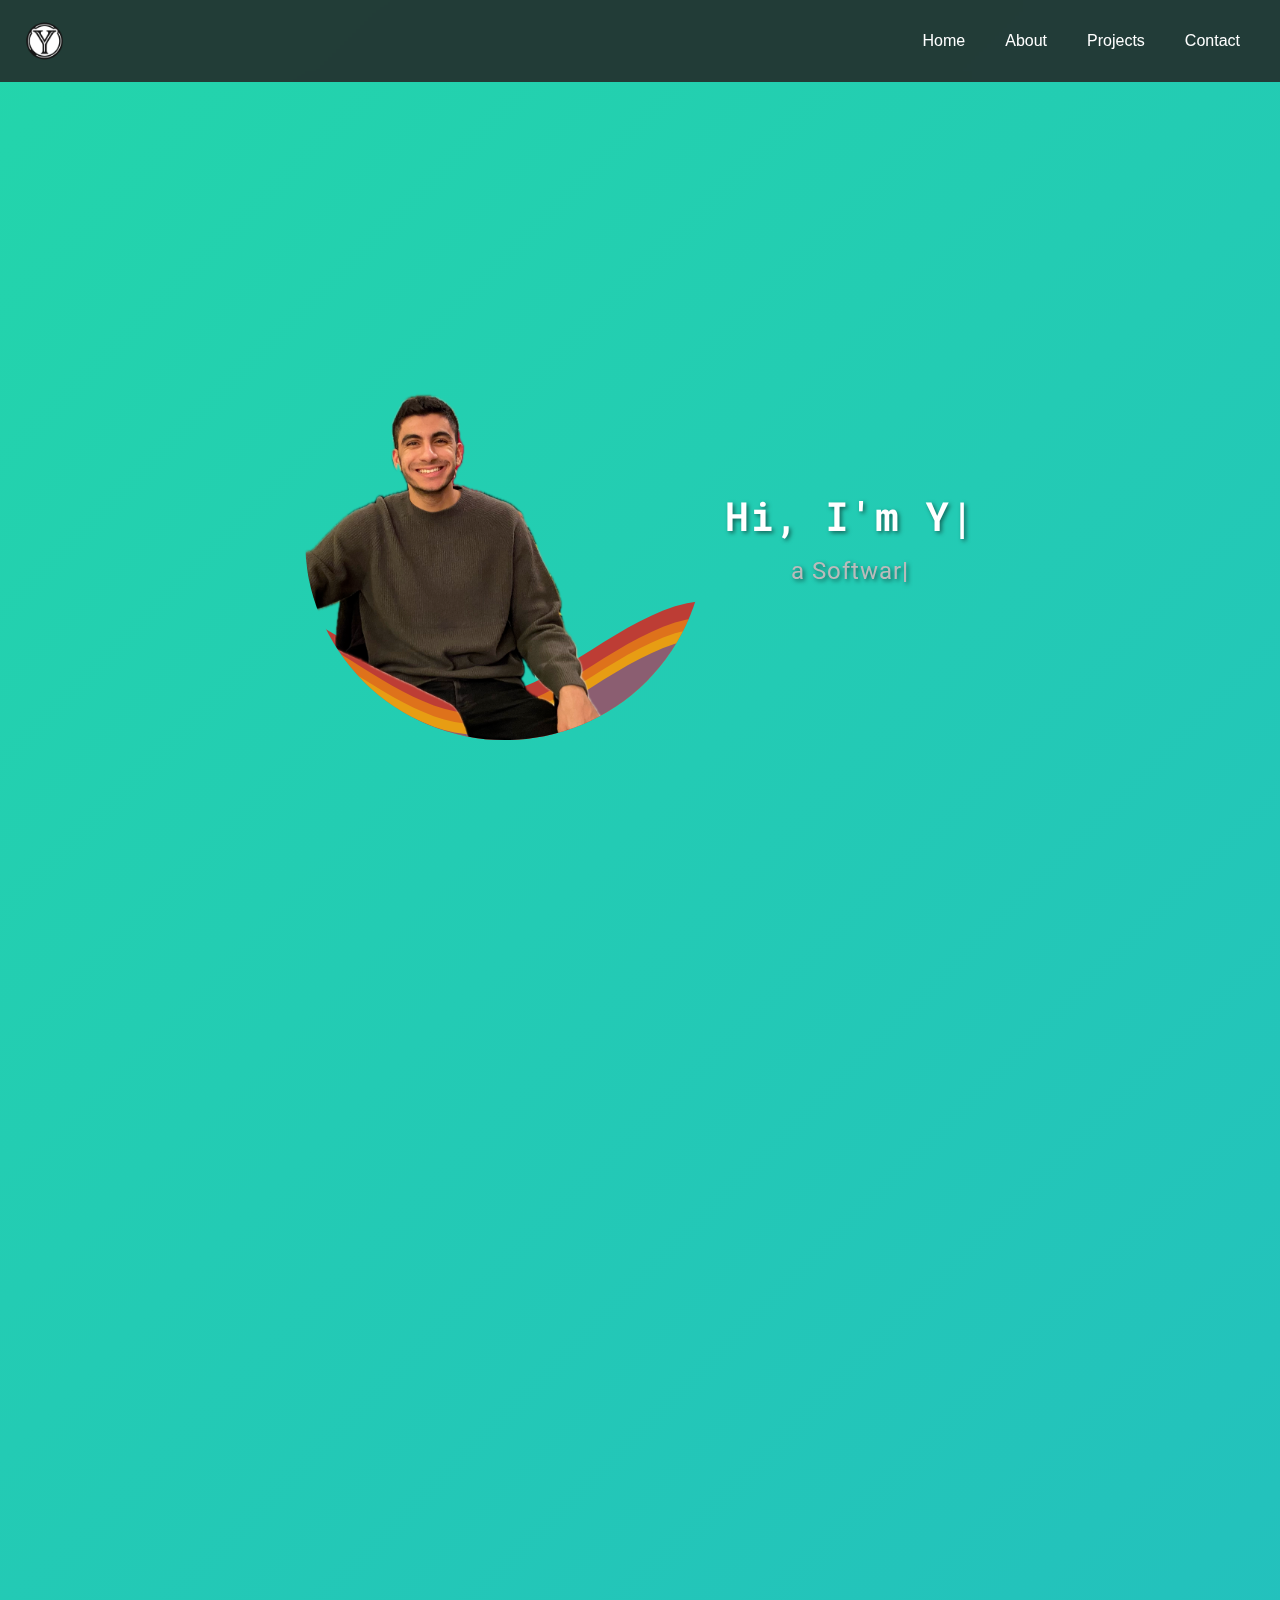
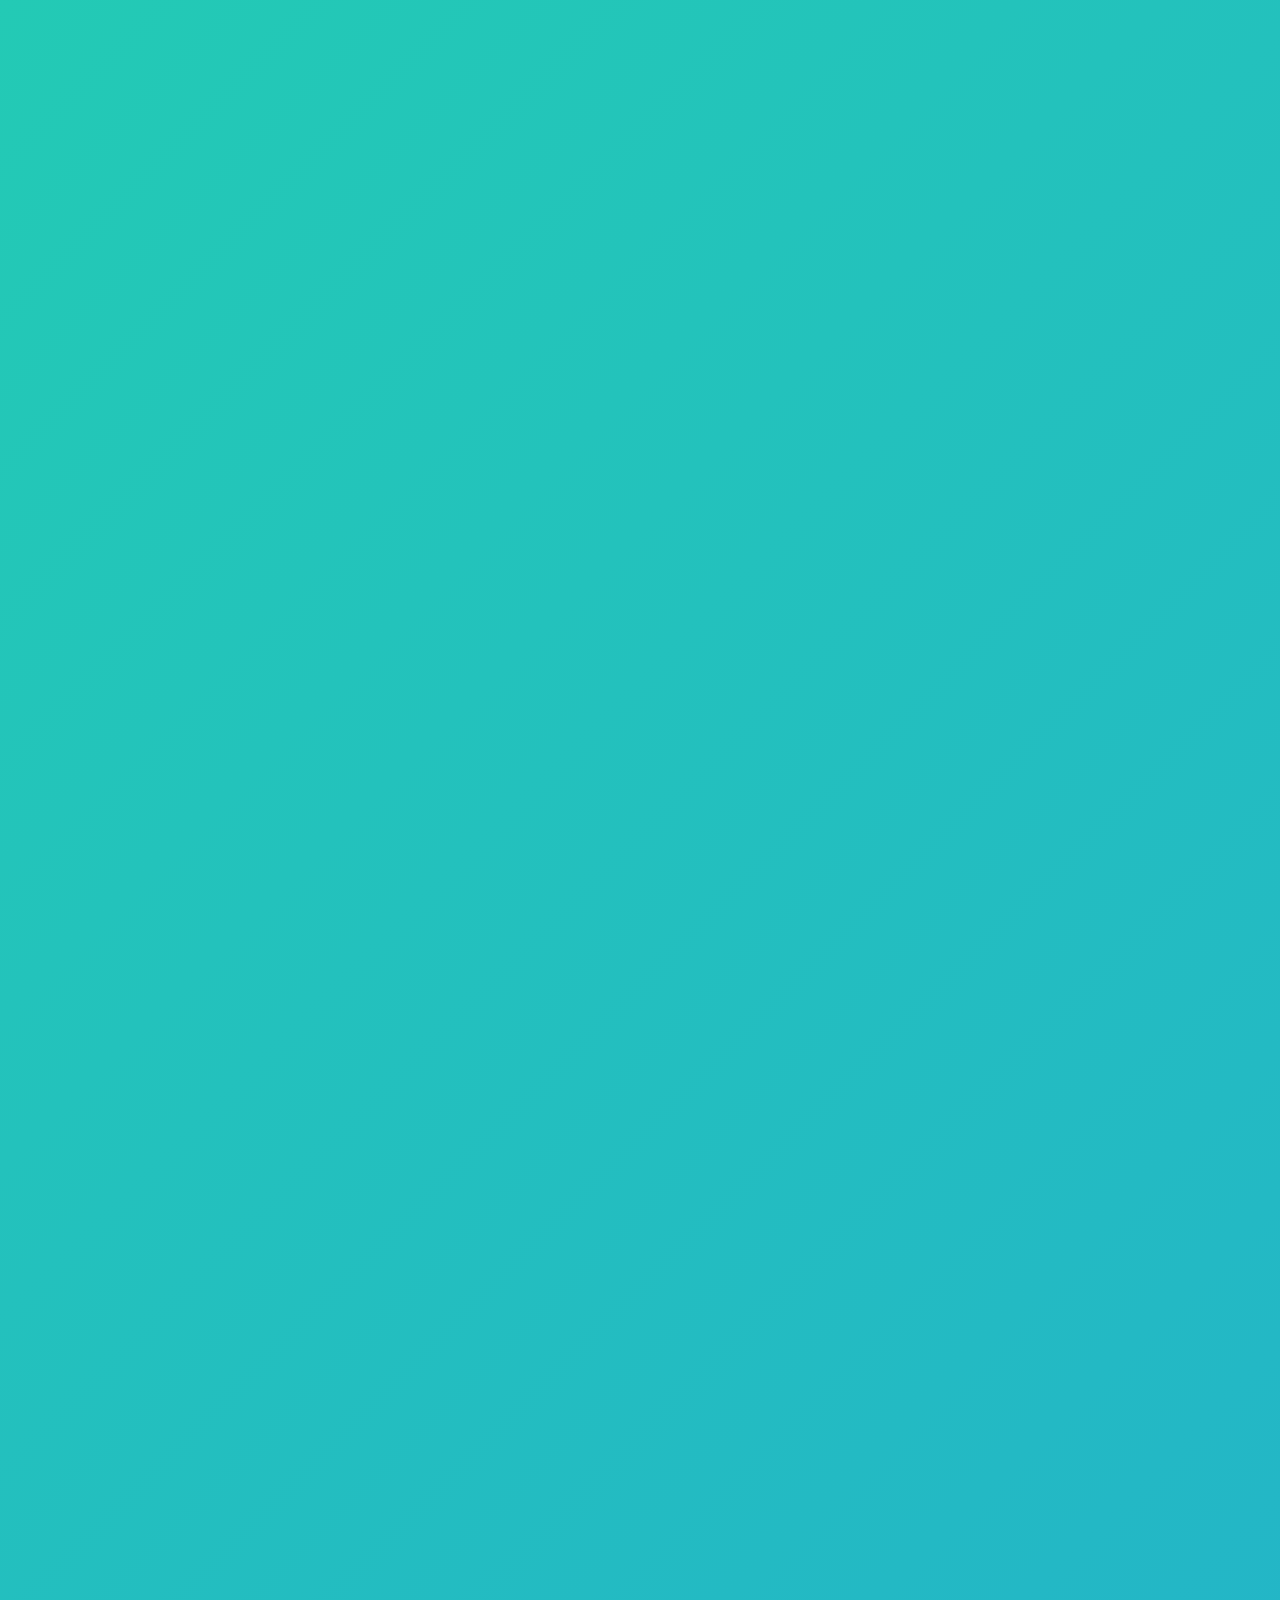
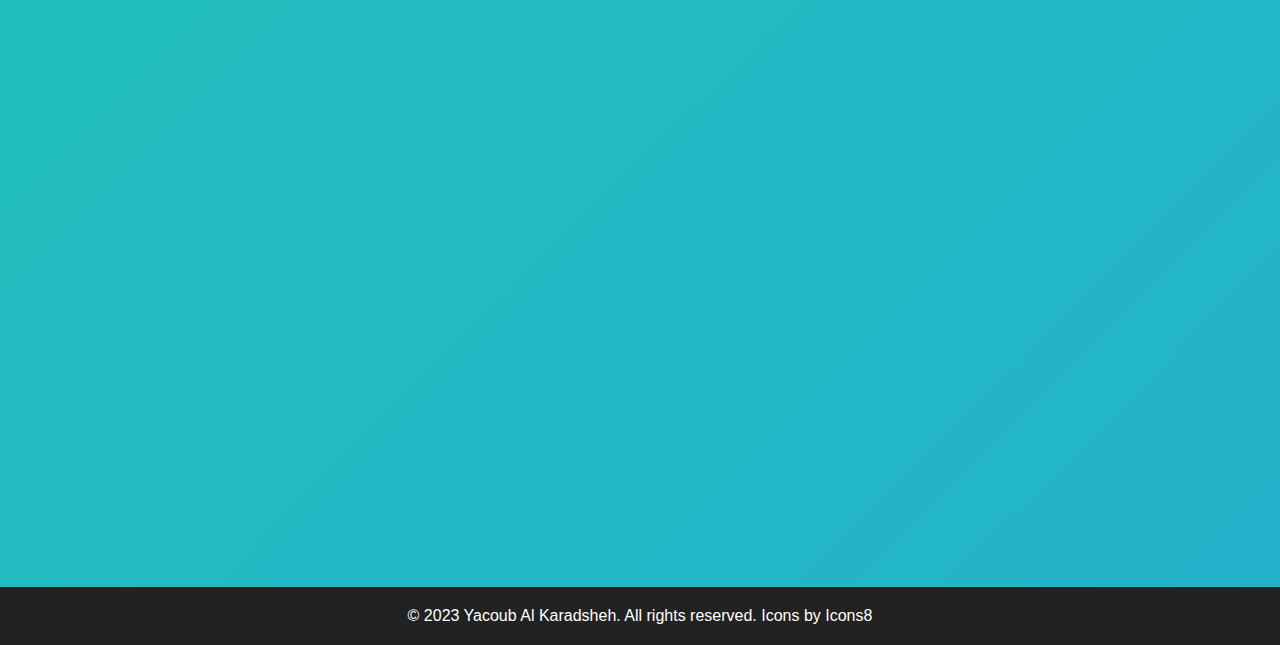
==== index.html @ a0c3c48e "Moved files to root" ====
<!DOCTYPE html>
<html lang="en">

<head>
    <meta charset="UTF-8">
    <meta name="viewport" content="width=device-width, initial-scale=1.0">
    <title>Yacoub's Portfolio</title>
    <link href="https://cdn.jsdelivr.net/npm/aos@2.3.1/dist/aos.css" rel="stylesheet">
    <link href="https://fonts.googleapis.com/css2?family=Roboto:wght@400;900&family=Roboto+Mono:wght@700&display=swap"
        rel="stylesheet">
    <link rel="stylesheet" href="https://cdnjs.cloudflare.com/ajax/libs/font-awesome/5.15.1/css/all.min.css">
</head>

<body>
    <header>
        <nav>
            <div class="logo-container">
                <img src="logo2.png" alt="Your Logo" class="navbar-logo">
            </div>
            <ul>
                <li><a href="#home">Home</a></li>
                <li><a href="#about">About</a></li>
                <li><a href="#projects">Projects</a></li>
                <li><a href="#contact">Contact</a></li>
            </ul>
            </div>
        </nav>
    </header>
    <main>
        <section id="home" data-aos="fade-in">
            <div class="home-intro">
                <div class="image-wrapper">
                    <svg class="waves" xmlns="http://www.w3.org/2000/svg" xmlns:xlink="http://www.w3.org/1999/xlink"
                        viewBox="0 24 150 28" preserveAspectRatio="none" shape-rendering="auto">
                        <defs>
                            <path id="gentle-wave"
                                d="M-160 44c30 0 58-18 88-18s 58 18 88 18 58-18 88-18 58 18 88 18 v44h-352z" />
                        </defs>
                        <g class="parallax">
                            <use xlink:href="#gentle-wave" x="48" y="0" fill="rgba(255,0,0,0.7)" />

                            <use xlink:href="#gentle-wave" x="48" y="3" fill="rgba(255,165,0,0.5)" />

                            <use xlink:href="#gentle-wave" x="48" y="5" fill="rgba(255,255,0,0.3)" />

                            <use xlink:href="#gentle-wave" x="48" y="7" fill="rgba(0,0,255,0.4)" />
                        </g>
                    </svg>
                    <img src="IMG_8761 copy Background Removed.png" alt="Yacoub" class="home-image">
                </div>
                <div class="home-text">
                    <h1 class="greeting">Hi, I'm Yacoub!</h1>
                    <p class="greeting">a Software Developer!</p>
                </div>
            </div>
        </section>
        <section id="skills" data-aos="fade-up">
            <div class="skills-container">
                <div class="skill-category">
                    <h3>Frontend</h3>
                    <p class="skill-description">I have a passion for creating intuitive, visually appealing web
                        interfaces.</p>
                    <ul class="skill-list">
                        <li>HTML</li>
                        <li>CSS</li>
                        <li>JavaScript</li>
                        <li>Java Swing</li>
                    </ul>
                </div>
                <div class="skill-category">
                    <h3>Backend</h3>
                    <p class="skill-description">
                        I craft backend solutions that scale easily, ensuring everything works like a
                        charm!
                    </p>
                    <ul class="skill-list">
                        <li>Node.js</li>
                        <li>Python</li>
                        <li>Java</li>
                        <li>SQL</li>
                    </ul>
                </div>
                <div class="skill-category">
                    <h3>Dev Tools</h3>
                    <p class="skill-description">
                        I enhance my development process by embracing a collection of powerful tools. </p>
                    <ul class="skill-list">
                        <li>Git</li>
                        <li>GitHub</li>
                        <li>Visual Studio Code</li>
                        <li>PyCharm</li>
                        <li>Jupyter</li>
                    </ul>
                </div>
            </div>
        </section>

        <section id="about" data-aos="zoom-in">
            <h2>About Me</h2>
            <div class="cv-section">
                <a href="Yacoub Karadsheh - CV.pdf" download="Yacoub_Al_Karadsheh_CV" class="social-link">
                    <i class="fas fa-file-download"></i> Download CV
                </a>
            </div>
            <div class="text-slideshow">
                <!-- Slide for Background -->
                <div class="text-slide fade">
                    <h3>My Journey</h3>
                    <p>Hey there! I'm Yacoub, a tech enthusiast who turned passion into a profession. I graduated with a
                        <strong>First Class Honors Master's degree in Advanced Computer Science</strong> from the
                        University of Kent, where I dived deep into AI and developed an image enhancement application
                        that's nothing short of magic. But that's not where my story began. My foundation was laid with
                        a <strong>Bachelor's degree in Computer Science</strong>, also from Kent, where I brought a
                        campus navigation chatbot to life. It's been an exhilarating ride, and I'm just getting started!
                    </p>
                </div>
                <!-- Slide for Experience -->
                <div class="text-slide fade">
                    <h3>What I've Been Up To</h3>
                    <p>My professional journey has been a roller coaster of learning and growth. As a <strong>FullStack
                            Intern at ProgressSoft</strong>, I got my hands dirty with full-stack development, making
                        applications more scalable and intuitive. Then, at <strong>RealSoft</strong>, I worked on a
                        project
                        that developed a Python-based visual recognition system. These experiences taught me not just
                        about coding, but about solving real-world problems with technology.</p>
                </div>
                <!-- Slide for Interests -->
                <div class="text-slide fade">
                    <h3>A Peek Into My World</h3>
                    <p>When I'm not coding, you'll find me exploring the great outdoors or getting lost in the world of
                        video games. I'm an avid cook, a football enthusiast, and a golf amateur who enjoys the thrill
                        of a challenge. Whether it's hiking up a mountain or mastering a new recipe, I believe in living
                        life to the fullest and learning something new every day.</p>
                </div>
                <!-- Additional slides as needed -->
            </div>
            <div class="slide-indicators">
                <span class="dot" onclick="currentSlide(1)"></span>
                <span class="dot" onclick="currentSlide(2)"></span>
                <span class="dot" onclick="currentSlide(3)"></span>
            </div>
        </section>
        <section id="projects" data-aos="zoom-in">
            <h2 class="section-title">Projects</h2>
            <div class="projects-grid">
                <div class="project-item">
                    <div class="project-content">
                        <img src="icons8-ai-48.png" alt="Brain Icon">
                        <h4>AI Image Enhancement</h4>
                        <p>This is a brief description of the project. It highlights the main features or the goal of
                            the project.</p>
                    </div>
                    <a href="Projects/imageEnhancement/IE.htm" class="project-link">
                        <i class="fas fa-external-link-alt"></i> Learn More
                    </a>
                    <a href="https://github.com/Yacoub01-K/ESRGAN-Image-Enhancement" class="project-link"
                        target="_blank">
                        <i class="fab fa-github fa-2x"></i>
                    </a>
                </div>
                <div class="project-item">
                    <div class="project-content">
                        <img src="icons8-chatbot-48.png" alt="Project Image">
                        <h4>University ChatBot</h4>
                        <p>This is a brief description of the project. It highlights the main features or the goal of
                            the project.</p>
                    </div>

                    <a href="/Users/samerkaradssheh/Dropbox/Mac/Desktop/Portfolio/Projects/ChatBot/chatbot.htm"
                        class="project-link">
                        <i class="fas fa-external-link-alt"></i> Learn More
                    </a>

                    <a href="https://github.com/Yacoub01-K/KentBot" class="project-link" target="_blank">
                        <i class="fab fa-github fa-2x"></i>
                    </a>

                </div>
                <!-- <div class="project-item">
                    <div class="project-content">
                        <img src="icons8-facial-recognition-48.png" alt="Project Image"
                            style="width: 60px; height: 60px;">
                        <h4>AI Facial Recognition</h4>
                        <p>This is a brief description of the project. It highlights the main features or the goal of
                            the project.</p>
                    </div>
                    <a href="Projects/facialRecognition/FR.htm" class="project-link">
                        <i class="fas fa-external-link-alt"></i> Learn More
                    </a>
                    <a href="https://github.com/yourusername/yourprojectrepo" class="project-link" target="_blank">
                        <i class="fab fa-github fa-2x"></i>
                    </a>
                </div> -->
                <div class="project-item">
                    <div class="project-content">
                        <img src="icons8-creativity-48.png" alt="Project Image">
                        <h4>Computational Creativity</h4>
                        <p>This is a brief description of the project. It highlights the main features or the goal
                            of the project.</p>
                    </div>
                    <a href="/Users/samerkaradssheh/Dropbox/Mac/Desktop/Portfolio/Projects/Gene/gene.htm"
                        class="project-link">
                        <i class="fas fa-external-link-alt"></i> Learn More
                    </a>
                    <a href="https://github.com/Yacoub01-K/Creative-Genetic-Art" class="project-link" target="_blank">
                        <i class="fab fa-github fa-2x"></i>
                    </a>
                </div>
                <!-- Add more project items as needed -->
            </div>
        </section>
        <section id="contact" data-aos="zoom-in">
            <div class="contact-container">
                <div class="contact-form">
                    <h2>Contact Me</h2>
                    <form action="https://formspree.io/f/xvoeaovp" method="POST">
                        <div class="form-row">
                            <div class="form-group">
                                <label for="email">Email:</label>
                                <input type="email" id="email" name="_replyto" required>
                            </div>

                            <div class="form-group">
                                <label for="subject">Subject:</label>
                                <input type="text" id="subject" name="subject" required>
                            </div>
                        </div>

                        <div class="form-group">
                            <label for="message">Message:</label>
                            <textarea id="message" name="message" required></textarea>
                        </div>

                        <button type="submit">Send</button>
                    </form>
                </div>
                <div class="contact-info">
                    <h3>Get in Touch</h3>
                    <p><strong>Phone:</strong> +44-7479339846</p>
                    <div class="contact-icons">
                        <!-- Email Icon -->
                        <a href="mailto:karadshehyacoub@gmail.com" class="icon-link">
                            <i class="fas fa-envelope"></i>
                        </a>
                        <!-- LinkedIn Icon -->
                        <a href="https://www.linkedin.com/in/yacoub-al-karadsheh-9365a31b9/" target="_blank"
                            class="icon-link">
                            <i class="fab fa-linkedin"></i>
                        </a>
                    </div>
                </div>
            </div>
        </section>
    </main>
    <footer>
        <p>© 2023 Yacoub Al Karadsheh. All rights reserved. Icons by Icons8</p>
    </footer>




    <script src="https://cdn.jsdelivr.net/npm/aos@2.3.1/dist/aos.js"></script>
    <script>
        AOS.init();
    </script>
</body>

<style>
    body,
    html {
        background: linear-gradient(-45deg, #ee7752, #e73c7e, #23a6d5, #23d5ab);
        background-size: 400% 400%;
        animation: gradientBG 15s ease infinite;
        margin: 0;
        padding: 0;
        scroll-behavior: smooth;
        font-family: 'Segoe UI', Tahoma, Geneva, Verdana, sans-serif;
        color: #333;
    }

    @keyframes gradientBG {
        0% {
            background-position: 0% 50%;
        }

        50% {
            background-position: 100% 50%;
        }

        100% {
            background-position: 0% 50%;
        }
    }

    header {
        background: rgba(34, 34, 34, 0.85);
        /* Semi-transparent for layered effect */
        backdrop-filter: blur(5px);
        /* Soft blur effect on background */
        color: #fff;
        padding: 1rem 0;
        position: fixed;
        width: 100%;
        top: 0;
        z-index: 1000;
    }

    .logo-container {
        display: flex;
        align-items: center;
    }

    .navbar-logo {
        height: 50px;
        /* Adjust based on your logo's size */
        width: auto;
        /* Maintains aspect ratio */
        margin-right: 20px;
        /* Adds some space between logo and nav items */
    }

    header nav {
        display: flex;
        align-items: center;
        justify-content: space-between;
        padding: 0 20px;
    }

    nav ul {
        list-style: none;
        display: flex;
        justify-content: center;
        padding: 0;
    }


    nav ul li {
        margin: 0 20px;
    }

    nav ul li a:hover,
    nav ul li a:focus {
        color: #64FFDA;
        /* Bright accent color */
        border-bottom: 2px solid #64FFDA;
    }

    nav ul li a {
        color: #fff;
        text-decoration: none;
        transition: color 0.3s ease;
        font-weight: 500;
    }

    nav ul li a:hover,
    nav ul li a:focus {
        color: #64FFDA;
        border-bottom: 2px solid #64FFDA;
    }

    main {
        padding-top: 60px;
    }

    .social-link {
        color: #64FFDA;
        /* Initial color */
        font-size: 24px;
        /* Adjust size as needed */
        margin: 10px;
        /* Space around icons */
        transition: color 0.3s ease;
        /* Smooth transition for color change */
    }

    .social-link:hover {
        color: #5aafe6;
        /* Color changes on hover */
    }

    section {
        min-height: 50vh;
        display: flex;
        justify-content: center;
        align-items: center;
        flex-direction: column;
        padding: 30px 10%;
        /* Reduced from 50px to 30px for tighter spacing */
        margin-bottom: 20px;
        text-align: center;
        background-color: transparent;
        color: #fff;
    }

    .skills-container,
    .cv-section,
    .about,
    .contact-container {
        margin-top: 5px;
        /* Adjust as needed for internal spacing within sections */
    }

    .skills {
        margin-bottom: 2px;
    }

    .project {
        margin-bottom: 5px;
        padding-bottom: 5px;
    }

    section a {
        color: #64FFDA;

        /* Example bright color for links */
        text-decoration: none;
        /* Optional: removes underline */
    }

    #home {
        color: #fff;
        display: flex;
        justify-content: center;
        align-items: center;
        height: 100vh;
        text-align: center;
        flex-direction: column;
        padding-bottom: 0;
        /* Reduce or eliminate padding at the bottom of the Home section */
        margin-bottom: 0;
    }

    .home-intro {
        display: flex;
        align-items: center;
        justify-content: center;
        gap: 20px;
        flex-wrap: wrap;

    }

    #about {
        margin-bottom: 0;
        /* Reduces the bottom margin of the About Me section */
    }

    #about h3 {
        color: #5aafe6;
        /* Lighter shade of #23a6d5 for contrast */
        font-size: 1.8rem;
        /* Adjust size as needed */
        margin-bottom: 15px;
        /* Space between title and paragraph */
        text-shadow: 1px 1px 4px rgba(0, 0, 0, 0.5);
        /* Optional: Adds depth */
    }


    #skills {
        padding-top: 20px;
        padding-top: 0px;
        margin-bottom: 0px;
        /* Reduces the top padding of the Skills section */
    }

    .image-wrapper {
        position: relative;
        width: 400px;
        /* Adjust as needed */
        height: 400px;
        /* Adjust as needed */
        border-radius: 50%;
        overflow: hidden;
        display: flex;
        justify-content: center;
        align-items: center;
    }

    .home-image {
        position: absolute;
        width: 100%;
        /* Adjust based on your preference */
        height: auto;
        border-radius: 50%;
        /* Ensures the image is circular */
        z-index: 2;
        /* Ensures the image overlays the SVG */
    }

    .waves {
        position: absolute;
        width: 100%;
        height: 15vh;
        bottom: 0;
        left: 0;
        z-index: 1;
        /* Ensures the waves are behind the image */
        min-height: 150px;
        max-height: 200px;
    }


    .hero_area {
        position: relative;
        height: 100vh;
        background-color: black;
    }


    .parallax>use {
        animation: move-forever 25s cubic-bezier(.55, .5, .45, .5) infinite;
    }

    .parallax>use:nth-child(1) {
        animation-delay: -2s;
        animation-duration: 7s;
    }

    .parallax>use:nth-child(2) {
        animation-delay: -3s;
        animation-duration: 10s;
    }

    .parallax>use:nth-child(3) {
        animation-delay: -4s;
        animation-duration: 13s;
    }

    .parallax>use:nth-child(4) {
        animation-delay: -5s;
        animation-duration: 20s;
    }

    @keyframes move-forever {
        0% {
            transform: translate3d(-90px, 0, 0);
        }

        100% {
            transform: translate3d(85px, 0, 0);
        }
    }

    /*Shrinking for mobile*/

    @media (max-width: 768px) {
        .waves {
            height: 40px;
            min-height: 40px;
        }
    }


    .home-text h1,
    .home-text p {
        margin: 0;
        padding: 0;
    }

    .home-text h1 {
        font-size: 2.5rem;
        font-weight: 600;
        letter-spacing: 1px;
        margin-bottom: 10px;
    }

    .home-text p {
        font-size: 1.5rem;
        font-weight: 300;
        letter-spacing: 1px;
    }

    @media (max-width: 768px) {
        .home-intro {
            flex-direction: column;
        }

        .home-text h1 {
            font-size: 2rem;
        }

        .home-text p {
            font-size: 1.2rem;
        }
    }

    @keyframes fadeInUp {
        from {
            opacity: 0;
            transform: translateY(20px);
        }

        to {
            opacity: 1;
            transform: translateY(0);
        }
    }

    .greeting {
        font-family: 'Roboto Mono', monospace;
        font-size: 3rem;
        font-weight: 700;
        color: #fff;
        text-shadow: 2px 2px 4px rgba(0, 0, 0, 0.5);
        animation: fadeInUp 1s ease-out forwards;
        margin-bottom: 10px;
    }

    .home-text p {
        font-family: 'Roboto', sans-serif;
        font-size: 1.5rem;
        font-weight: 400;
        letter-spacing: 1px;
        color: #bbb;
    }

    @keyframes blink {
        50% {
            border-color: transparent;
        }
    }

    .typing::after {
        content: '|';
        font-weight: 700;
        animation: blink 1s step-end infinite;
    }

    #skills {
        padding: 50px 10%;
        color: white;
        text-align: center;
    }

    .section-title {
        color: white;
        margin-bottom: 2rem;
    }

    .skills-container {
        display: flex;
        justify-content: space-around;
        align-items: flex-start;
        flex-wrap: wrap;
        gap: 80px;
        /* Increased gap for more space between categories */
        margin-bottom: 60px;
        /* Extra space below the entire container */
    }

    .skill-category {
        flex: 1;
        max-width: 30%;
        /* Adjust based on layout preference */
        text-align: center;
        margin: 0 30px;
        /* Increased horizontal space */
        margin-bottom: 80px;
        /* Increased space between categories, especially for added text */
    }

    .skill-category h3 {
        margin-bottom: 20px;
        color: #5aafe6;
        text-shadow: 1px 1px 4px rgba(0, 0, 0, 0.5);
        /* More space below the header for the additional text */
    }

    .skill-description {
        /* Style for the new descriptive text under each header */
        font-size: 0.9rem;
        align-content: center;
        /* Adjust based on your preference */
        color: white;
        /* Subtle text color, adjust as needed */
        margin-bottom: 30px;
        /* Space before the list starts */
    }

    .skill-list {
        padding-left: 0;
        /* Removes default padding */
        list-style-type: none;
        /* Removes default list styling */
        text-align: left;
        /* Aligns text to the left */
    }

    .skill-list li {
        background-color: #eee;
        margin-bottom: 25px;
        align-items: center;
        /* Vertically centers the content */
        text-align: center;
        list-style-type: none;
        /* Removes default list styling */
        /* Increased space between list items */
        padding: 20px;
        color: black;
        /* More internal padding */
        border-radius: 10px;
        box-shadow: 0 2px 4px rgba(0, 0, 0, 0.1);
    }

    @media (max-width: 768px) {
        .skills-container {
            gap: 40px;
            /* Adjusted gap for smaller screens */
        }

        .skill-category {
            flex-basis: 100%;
            /* Full width for vertical stacking */
            max-width: 100%;
            margin: 0 auto;
            /* Centering */
            margin-bottom: 60px;
            /* Space between stacked categories */
        }

        .skill-description {
            margin-bottom: 20px;
            /* Adjusted space for smaller screens */
        }
    }

    @media (max-width: 768px) {
        .skill-category {
            flex-basis: 100%;
            /* Each category takes full width on smaller screens */
            max-width: 100%;
            margin-bottom: 30px;
            /* Increase space between categories on wrap */
        }
    }

    #projects {
        padding: 40px 10%;
        background-color: transparent;
        /* Or any color that fits your scheme */
        color: black;
        /* Adjust based on your color scheme */
        text-align: center;
    }


    .projects-grid {
        display: grid;
        grid-template-columns: repeat(2, 1fr);
        /* Creates two columns */
        gap: 20px;
        /* Adjusts space between grid items */
        max-width: 800px;
        /* Adjust based on your preference */
        margin: 0 auto;
        /* Centers the grid in the section */
    }

    .project-item {
        position: relative;
        background-color: #f0f0f0;
        /* Example background color */
        border-radius: 10px;
        /* Rounded corners */
        padding: 20px;
        /* Padding inside each project item */
        box-shadow: 0 2px 4px rgba(0, 0, 0, 0.1);
        /* Box shadow for depth */
        display: block;
        /* Ensures the link takes up the whole area of the item */
        flex-direction: column;
        /* Stacks content vertically */
        align-items: center;
        /* Centers content horizontally */
        justify-content: flex-start;
        /* Aligns content to the top */
        text-align: center;
        /* Ensures text is centered */
        height: auto;
        /* Adjusts height based on content */
        transition: all 0.3s ease;
    }




    .project-links {
        justify-content: center;
        /* Center the links horizontally */
        position: absolute;
        left: 50%;
        bottom: 10px;
        text-align: center;
        display: none;
        /* Hide by default */
    }

    .project-link {
        display: inline-block;
        /* Display links side by side */
        margin: 0 10px;
        /* Space between the buttons */
        justify-content: center;
        transition: opacity 0.3s ease, transform 0.3s ease;
        color: #fff;
        /* Icon color */
        background-color: rgba(0, 0, 0, 0.6);
        /* Icon background for visibility */
        padding: 10px;
        border-radius: 50px;
        z-index: 2;
        /* Ensure it's above the content */
    }


    /* Optional: Style for hover effect on the link icon */
    .project-link:hover {
        background-color: rgba(0, 0, 0, 0.8);
        /* Darken background on hover */
    }


    @media (max-width: 768px) {
        .projects-grid {
            grid-template-columns: 1fr;
            /* Stacks items vertically on smaller screens */
        }
    }

    .projects-grid::-webkit-scrollbar {
        display: none;
    }

    .projects-grid {
        -ms-overflow-style: none;
        /* IE and Edge */
        scrollbar-width: none;
        /* Firefox */
    }

    .project-item:hover {
        transform: translateY(5px);
        /* Slight raise effect on hover */
        box-shadow: 0 10px 15px rgba(0, 0, 0, 0.3);
        /* Enhanced shadow on hover */
    }


    footer {
        background: #222;
        color: #fff;
        text-align: center;
        padding: 1rem 0;
        margin-top: 20px;
    }

    footer p {
        margin: 0;
    }

    h1,
    h2,
    h3,
    h4,
    h5,
    h6 {
        font-weight: 600;
    }

    p {
        line-height: 1.6;
    }




    .cv-section object {
        width: 100%;
        height: auto;
        border: 1px solid #ddd;
        margin-bottom: 10px;
    }


    .text-slideshow {
        width: 60%;
        position: relative;
    }

    .text-slide {
        display: none;
        padding: 20px;
        text-align: left;
    }

    .fade {
        animation: fadeEffect 1.5s ease-in-out;
    }

    @keyframes fadeEffect {
        from {
            opacity: .4
        }

        to {
            opacity: 1
        }
    }

    .slide-indicators {
        position: absolute;
        bottom: 10px;
        width: 100%;
        text-align: center;
    }

    .dot {
        cursor: pointer;
        height: 15px;
        width: 15px;
        margin: 0 2px;
        background-color: #bbb;
        border-radius: 50%;
        display: inline-block;
        transition: background-color 0.6s ease;
    }

    .dot.active,
    .dot:hover {
        background-color: #717171;
    }

    #contact {
        color: #fff;
        /* White text color */
        padding: 50px 10%;
        /* Adds padding and allows the section to breathe on larger screens */
        box-shadow: 0 4px 8px rgba(255, 255, 255, 0.1);
        /* Subtle white shadow for depth */
        font-family: 'Helvetica Neue', Helvetica, Arial, sans-serif;
    }

    .contact-info p {
        color: white;
    }

    .contact-container {
        display: flex;
        justify-content: space-between;
        width: 100%;
    }

    .contact-form,
    .contact-info {
        flex: 1;
    }

    .contact-info {
        text-align: center;
        /* Centers the content within the contact info */
        justify-content: center;
        padding: 20px;
        /* Adds padding around for spacing */
        display: flex;
        /* Enables flexbox layout */
        flex-direction: column;
        /* Stacks the info elements vertically */
        align-items: center;
        /* Centers the info elements horizontally */
        margin-left: 0;
        /* Ensures it's centered by removing any left margin */
    }

    .contact-info h3 {
        margin-top: 0;
        margin-bottom: 1px;
        color: white;
    }

    .contact-info p {
        margin: 30px;
        line-height: 1.6;
    }


    @media (max-width: 768px) {
        .contact-container {
            flex-direction: column;
            align-items: center;
        }

        .contact-info {
            margin-left: 0;
            margin-top: 20px;
        }
    }

    #contact h2 {
        color: #fff;
        /* White color for the heading */
        margin-bottom: 30px;
    }

    .form-row {
        display: flex;
        flex-wrap: wrap;
        /* Ensures responsiveness */
        gap: 50px;
        margin-bottom: 20px;
    }

    .contact-icons {
        display: flex;
        /* Aligns children (icons) in a row */
        align-items: center;
        /* Vertically centers the icons */
        gap: 20px;
        /* Adjusts the space between each icon */
    }

    .icon-link {
        display: inline-flex;
        /* Ensures the link and its icon are centered */
        align-items: center;
        justify-content: center;
        text-decoration: none;
        /* Removes underline from links */
        color: #64FFDA;
        font-size: 50px;
        /* Makes the icons larger */
    }

    .icon-link:hover {

        color: #5aafe6;
        /* Color changes on hover */

    }


    .form-group {
        display: flex;
        flex-direction: column;
        align-items: flex-start;
        /* Aligns items to the start of the flex container */
        width: 100%;
        /* Ensures the form group takes full width */
        margin-bottom: 20px;
        /* Adds some space between each form group */
    }

    .form-group label {
        margin-bottom: 5px;
        /* Space between label and input */
        color: #fff;
        /* Adjust the color as needed */
    }

    .form-group input[type="email"],
    .form-group input[type="text"],
    .form-group textarea {
        width: 100%;
        /* Ensures input fields take full width of their parent */
        padding: 10px;
        /* Padding inside the input fields */
        border: 1px solid #ccc;
        /* Border color */
        border-radius: 5px;
        /* Rounded corners for the input fields */
        background-color: #fff;
        /* Background color */
        color: #333;
        /* Text color */
    }

    /* Adjusts the focus state of the input fields */


    .form-group textarea {
        height: 120px;
        /* Specific height for the message area */
        resize: none;
        /* Disables resizing */
    }

    #contact button[type="submit"] {
        background-color: #fff;
        /* White background for the button */
        color: #000;
        /* Black text color */
        padding: 10px 15px;
        border: none;
        border-radius: 5px;
        cursor: pointer;
        transition: background-color 1s, color 1s;
        align-self: center;
        /* Center the button in the form */
        margin-top: 20px;
    }


    #contact button[type="submit"]:hover {
        background-color: #5555;
        /* Darker background on hover */
        color: #fff;
        /* White text color on hover */
        transition: all 1s ease-in-out;
        border-radius: 50%;
    }
</style>
<script>

    function typeEffect(element, speed) {
        let text = element.innerHTML;
        element.innerHTML = "";

        let i = 0;
        let timer = setInterval(function () {
            if (i < text.length) {
                element.append(text.charAt(i));
                i++;
            } else {
                clearInterval(timer);
            }
        }, speed);
    }

    window.onload = function () {
        const greetingH1 = document.querySelector('.home-text h1');
        const greetingP = document.querySelector('.home-text p');
        greetingH1.classList.add('typing');
        greetingP.classList.add('typing');
        typeEffect(greetingH1, 90);
        setTimeout(() => { typeEffect(greetingP, 90); }, greetingH1.innerHTML.length * 90);
    }

    let slideIndex = 1;
    showSlides(slideIndex);

    function plusSlides(n) {
        showSlides(slideIndex += n);
    }

    function currentSlide(n) {
        showSlides(slideIndex = n);
    }

    function showSlides(n) {
        let i;
        let slides = document.getElementsByClassName("text-slide");
        let dots = document.getElementsByClassName("dot");
        if (n > slides.length) { slideIndex = 1 }
        if (n < 1) { slideIndex = slides.length }
        for (i = 0; i < slides.length; i++) {
            slides[i].style.display = "none";
        }
        for (i = 0; i < dots.length; i++) {
            dots[i].className = dots[i].className.replace(" active", "");
        }
        slides[slideIndex - 1].style.display = "block";
        dots[slideIndex - 1].className += " active";
    }

    document.querySelectorAll('a[href^="#"]').forEach(anchor => {
        anchor.addEventListener('click', function (e) {
            const target = document.querySelector(this.getAttribute('href'));
            if (target) {
                e.preventDefault();
                window.scrollTo({
                    top: target.offsetTop - 60, // Adjust if you have a fixed header
                    behavior: 'smooth'
                });
            }
        });
    });

</script>

</html>
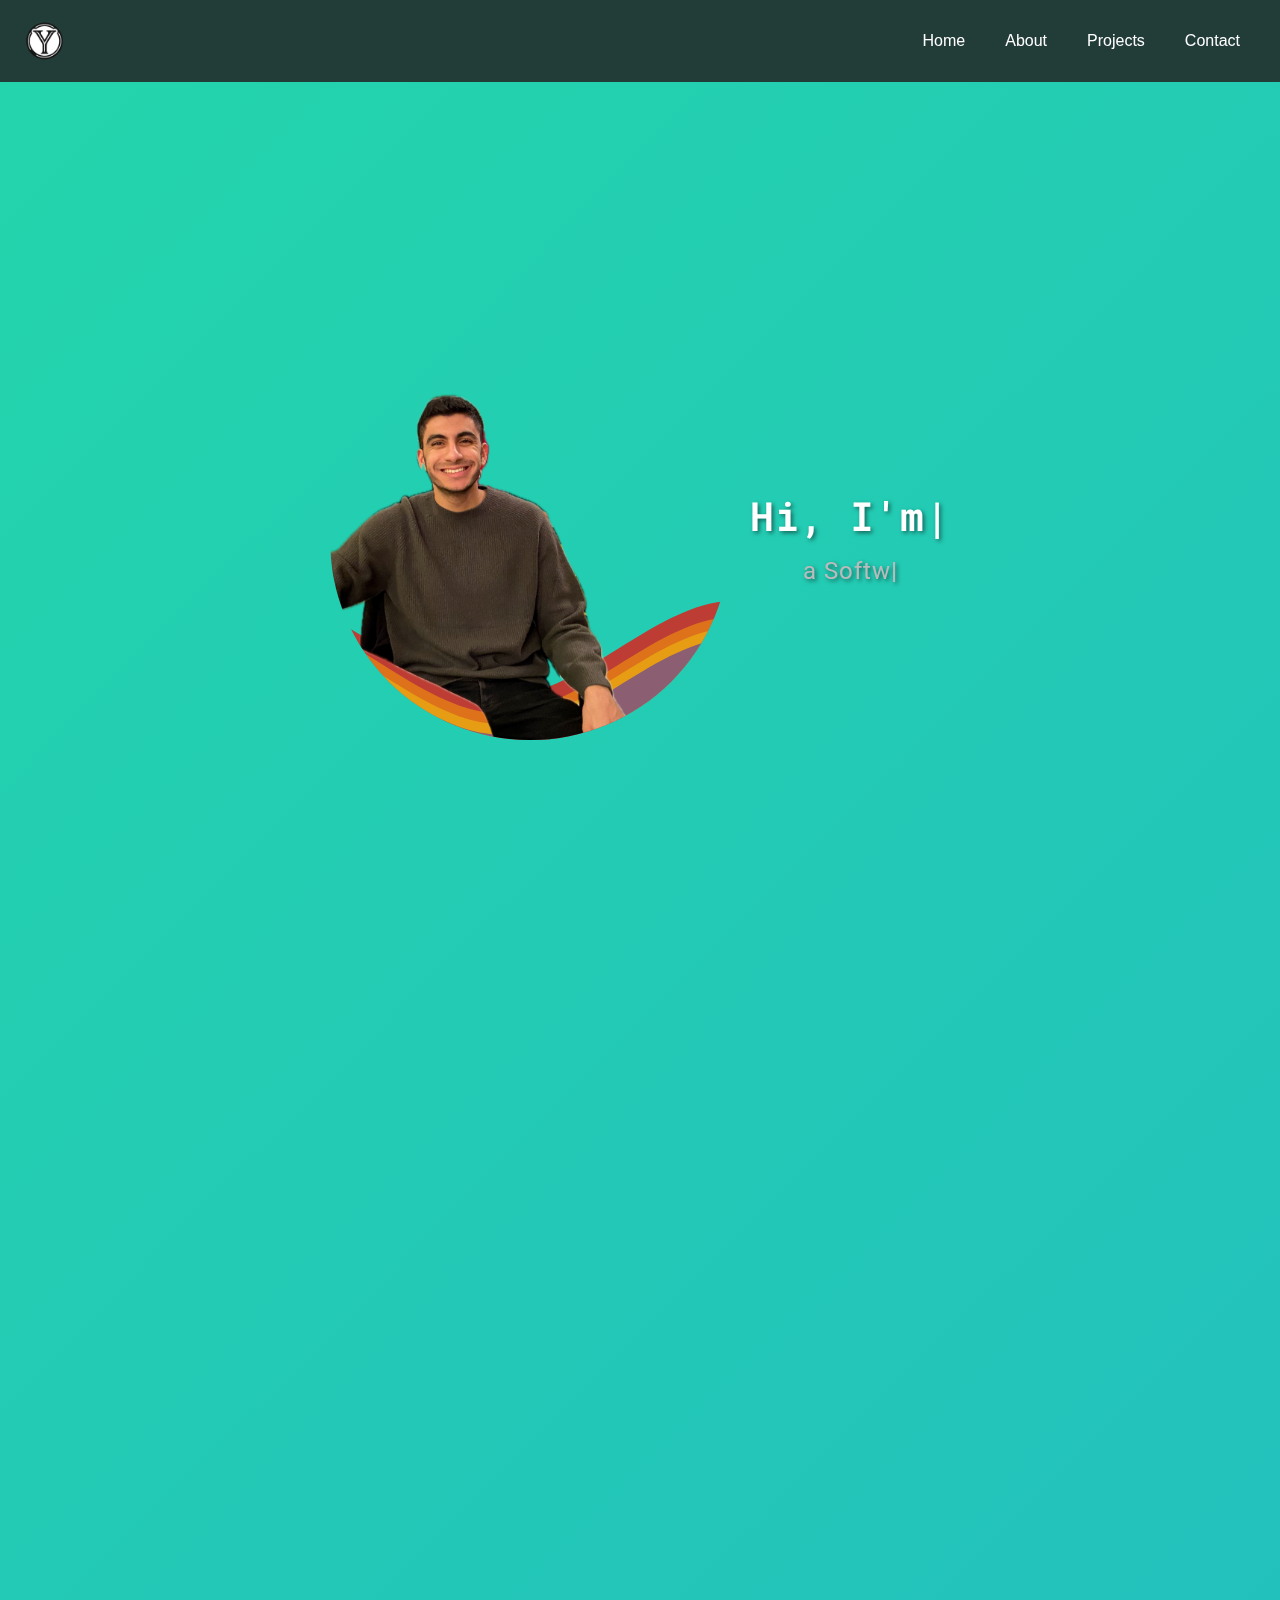
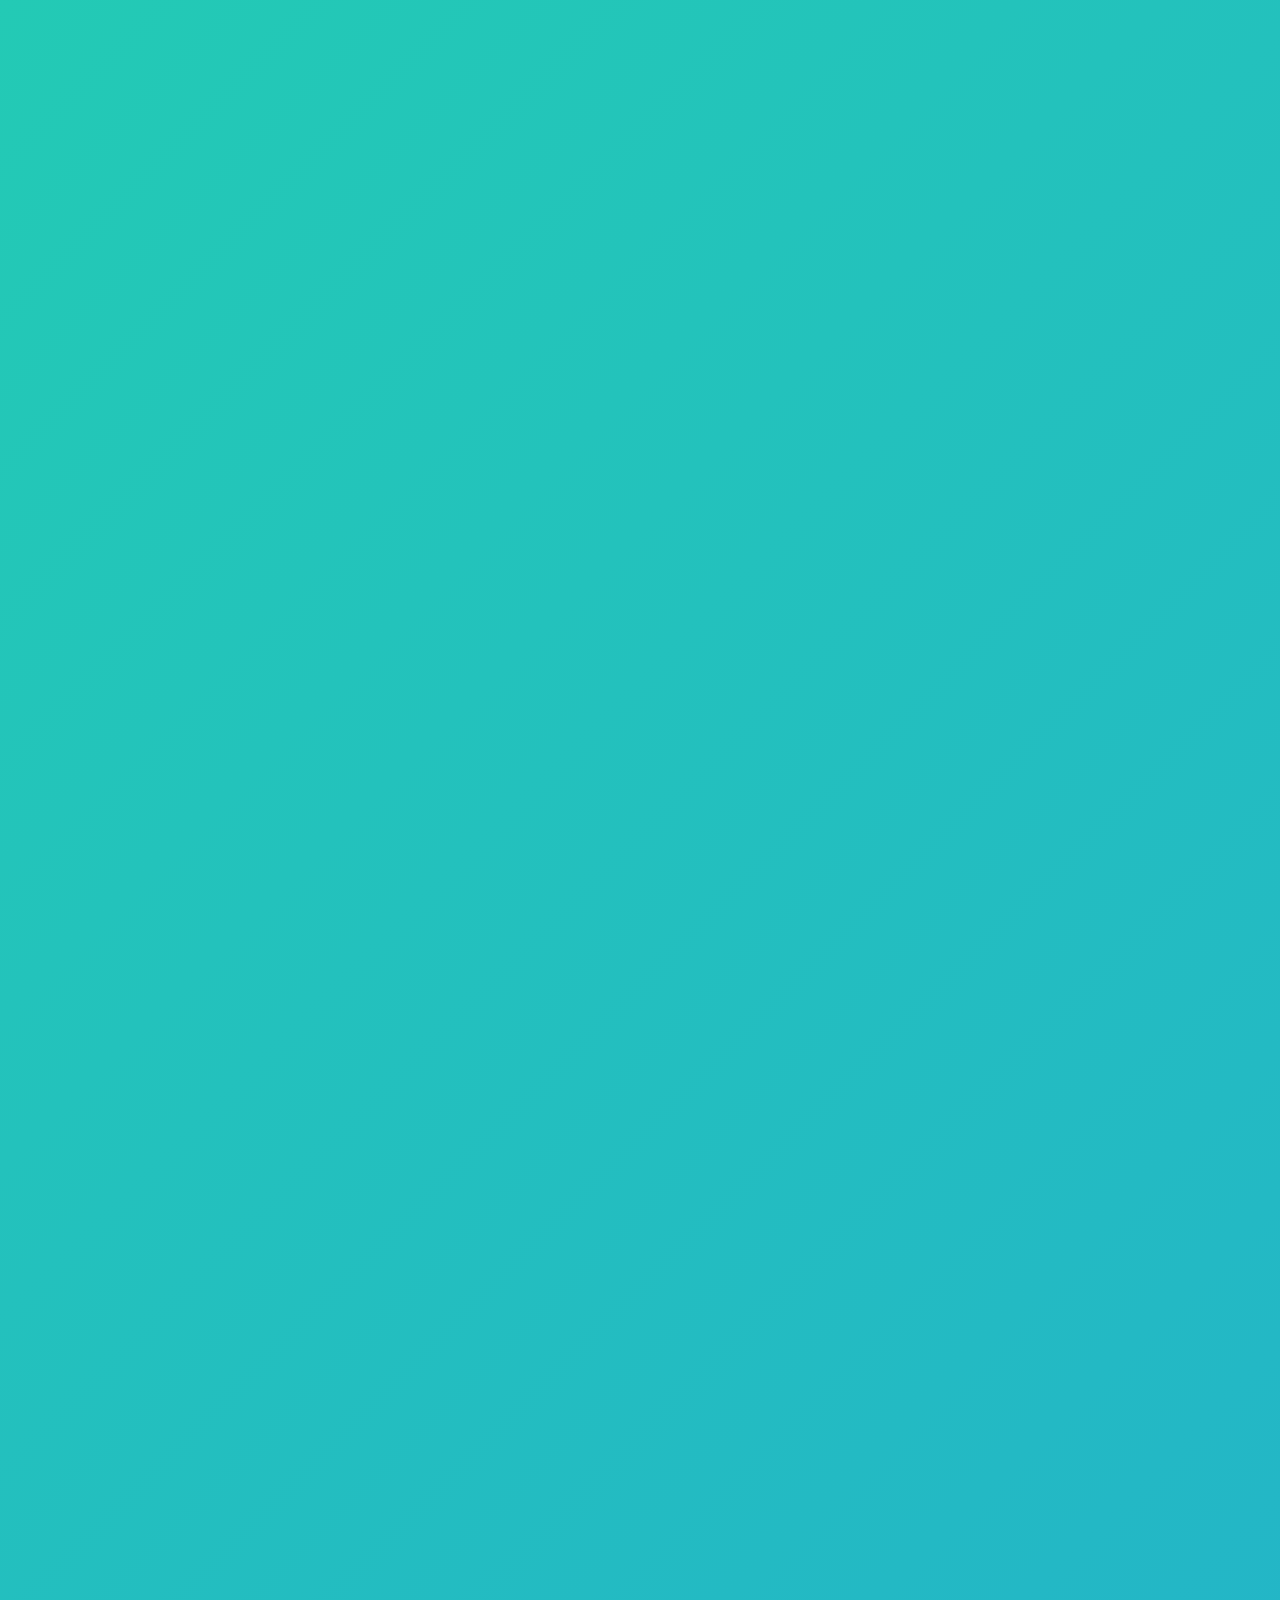
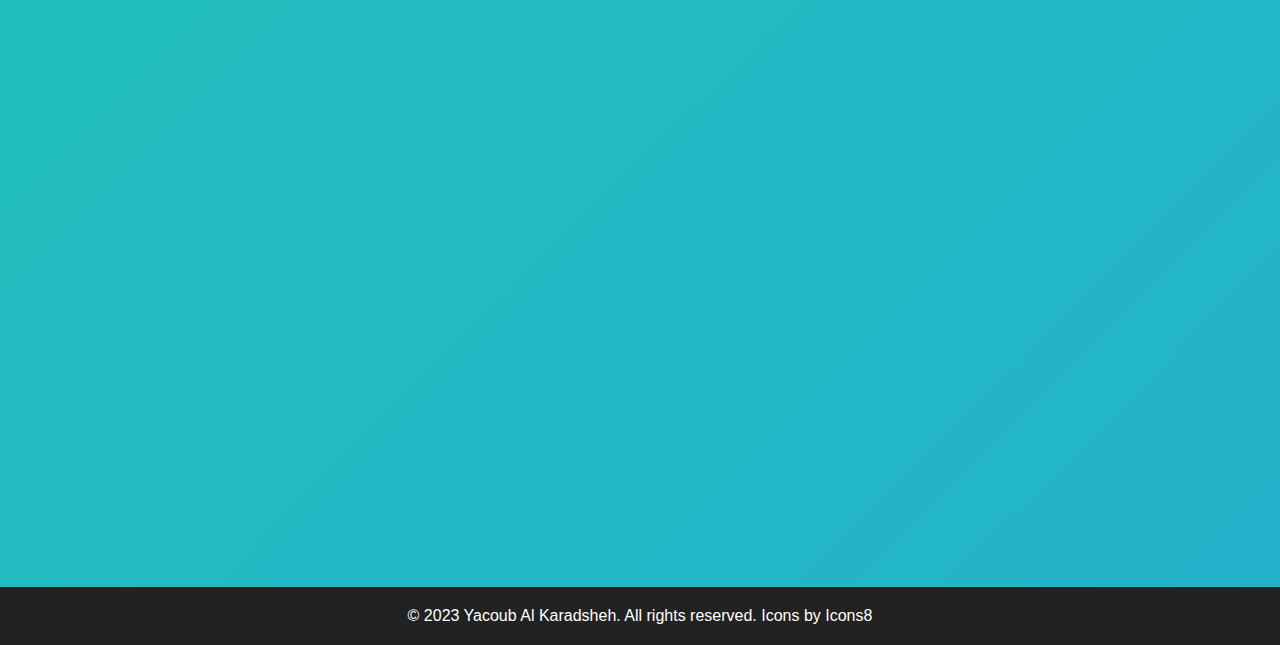
==== commit a52d165b: "Fixed some pathing issues" ====
--- a/index.html
+++ b/index.html
@@ -150,7 +150,7 @@
                         <p>This is a brief description of the project. It highlights the main features or the goal of
                             the project.</p>
                     </div>
-                    <a href="Projects/imageEnhancement/IE.htm" class="project-link">
+                    <a href="Projects/imageEnhancement/IE.html" class="project-link">
                         <i class="fas fa-external-link-alt"></i> Learn More
                     </a>
                     <a href="https://github.com/Yacoub01-K/ESRGAN-Image-Enhancement" class="project-link"
@@ -166,7 +166,7 @@
                             the project.</p>
                     </div>
 
-                    <a href="/Users/samerkaradssheh/Dropbox/Mac/Desktop/Portfolio/Projects/ChatBot/chatbot.htm"
+                    <a href="/Users/samerkaradssheh/Dropbox/Mac/Desktop/Portfolio/Projects/ChatBot/chatbot.html"
                         class="project-link">
                         <i class="fas fa-external-link-alt"></i> Learn More
                     </a>
@@ -198,7 +198,7 @@
                         <p>This is a brief description of the project. It highlights the main features or the goal
                             of the project.</p>
                     </div>
-                    <a href="/Users/samerkaradssheh/Dropbox/Mac/Desktop/Portfolio/Projects/Gene/gene.htm"
+                    <a href="/Users/samerkaradssheh/Dropbox/Mac/Desktop/Portfolio/Projects/Gene/gene.html"
                         class="project-link">
                         <i class="fas fa-external-link-alt"></i> Learn More
                     </a>
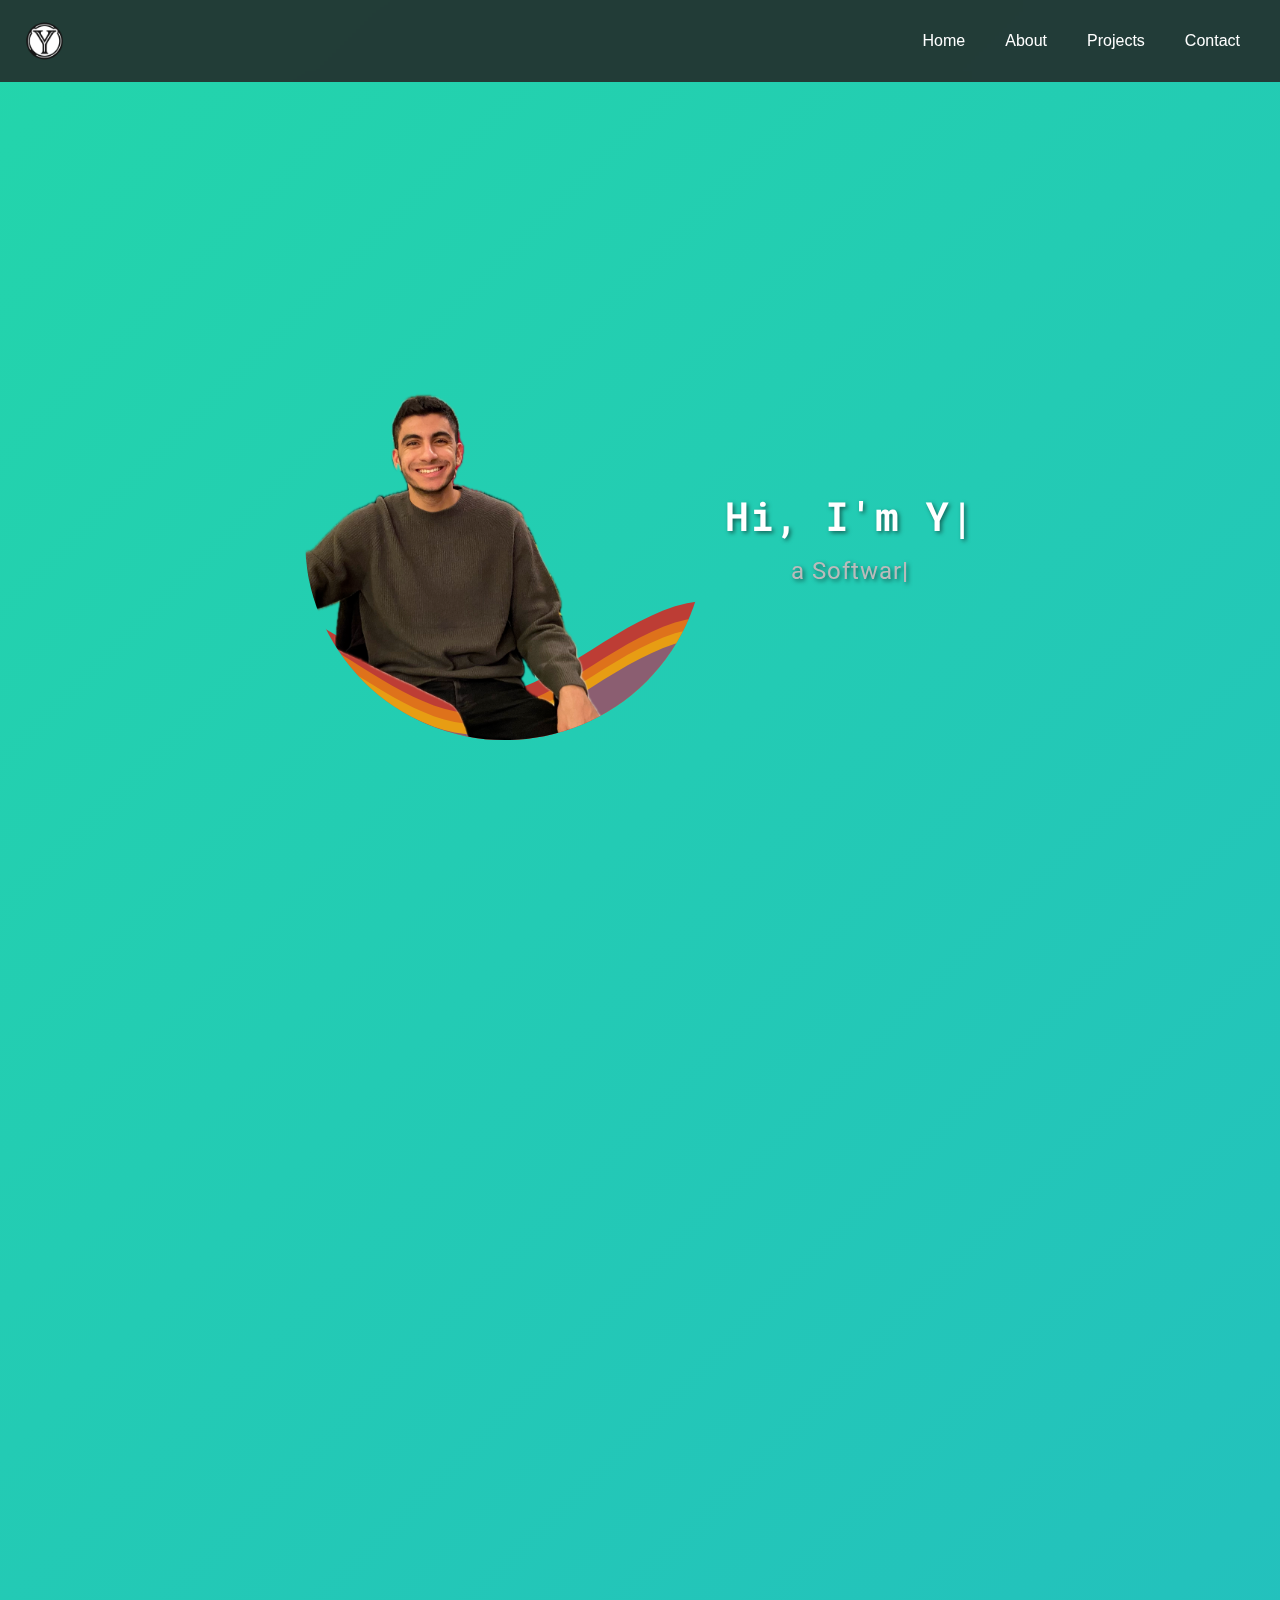
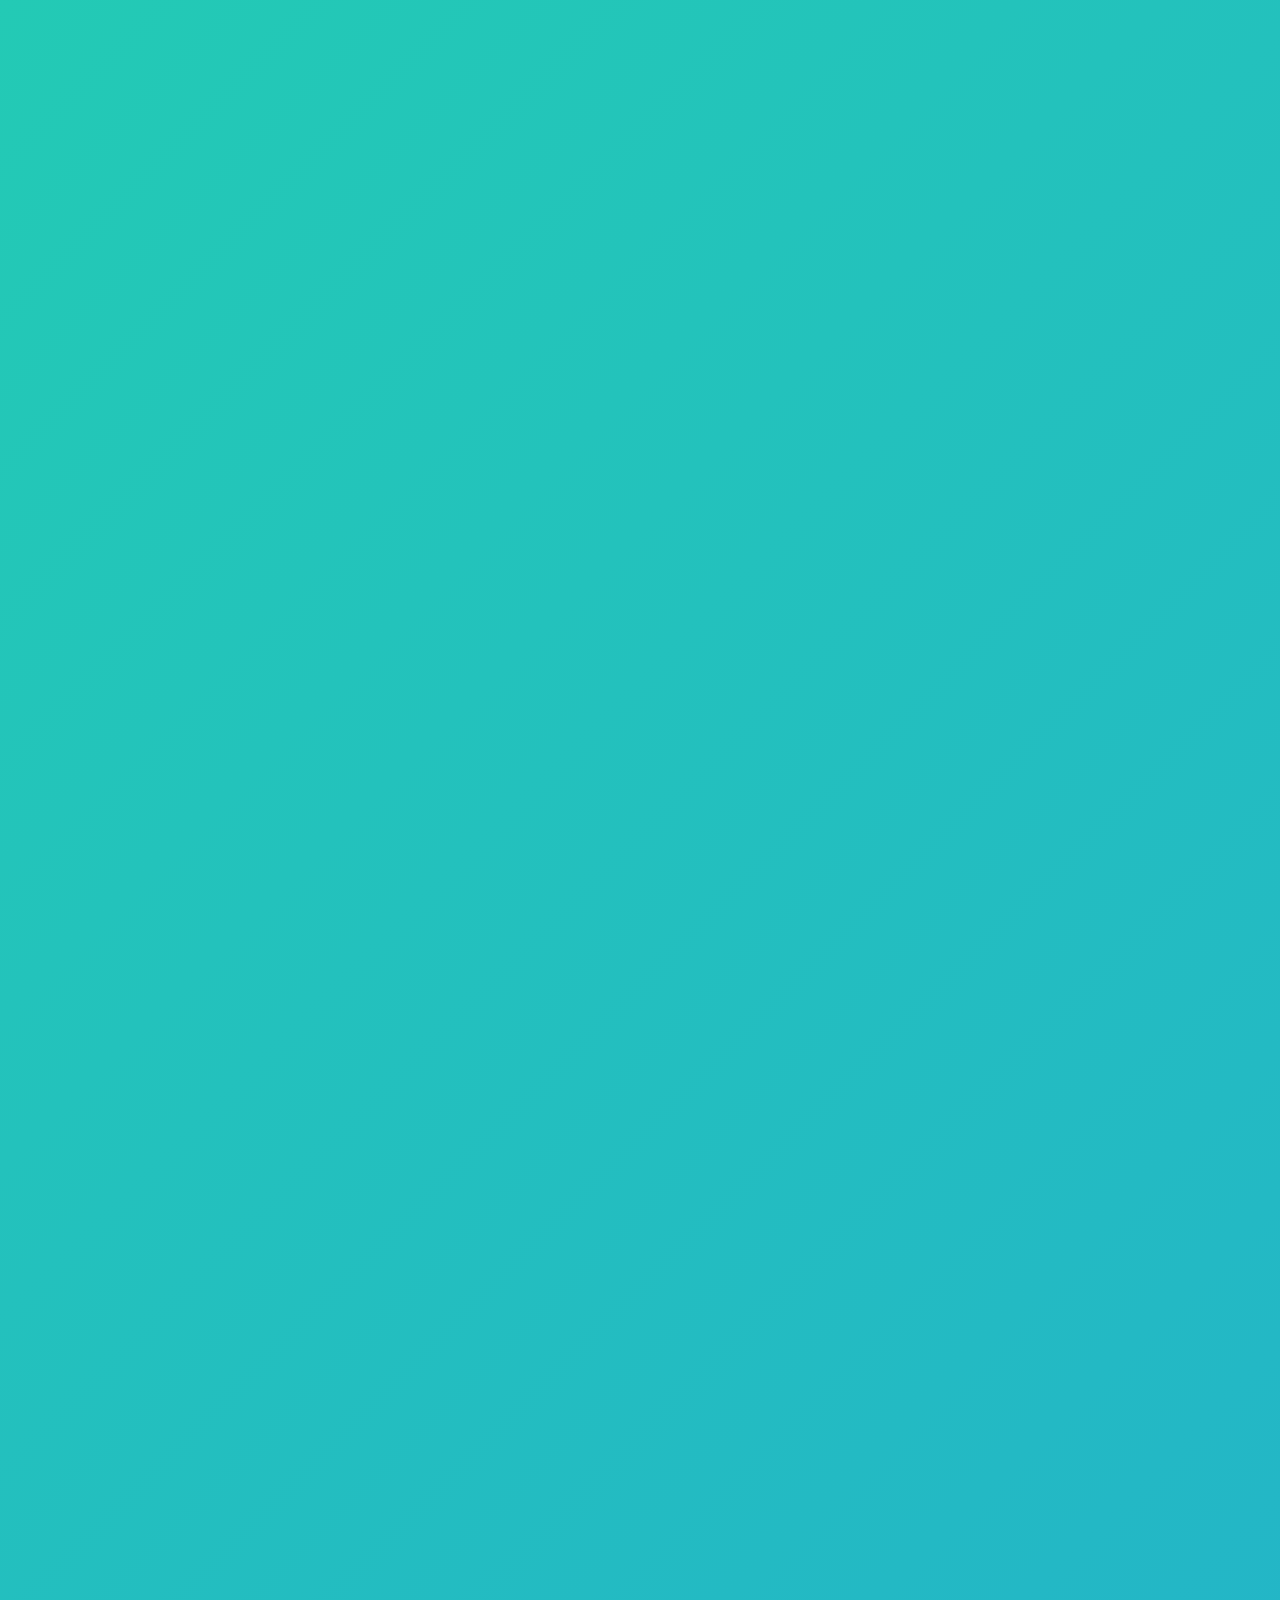
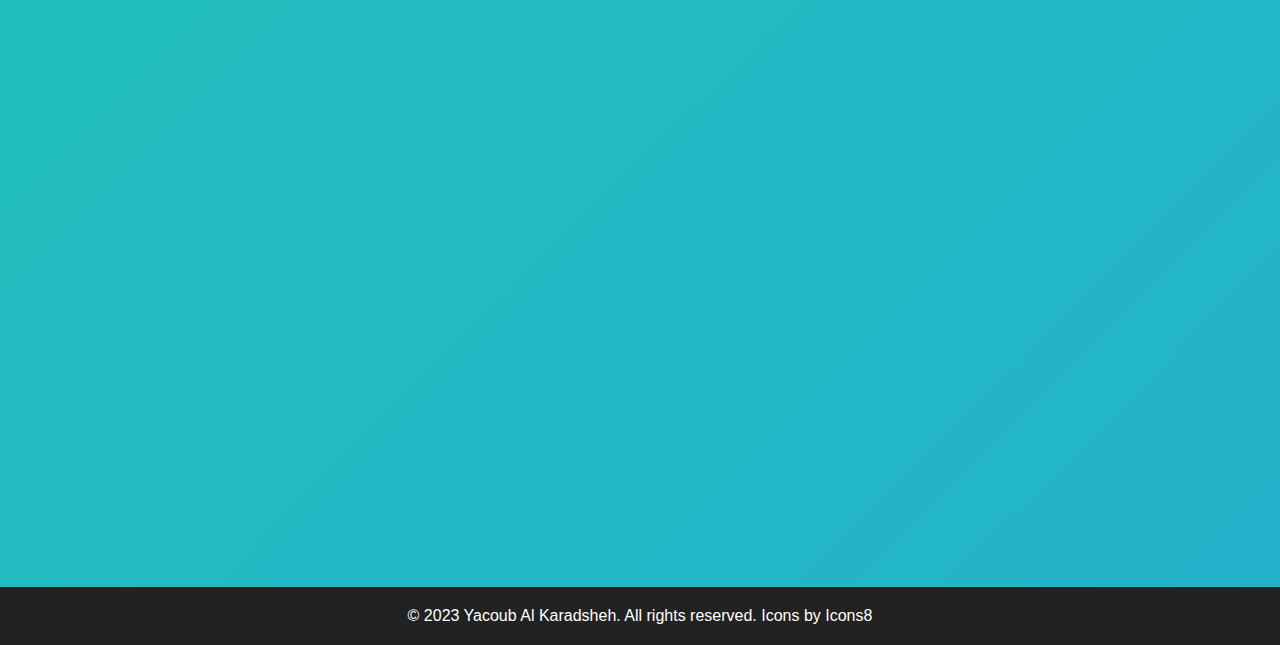
==== commit bc3402ca: "." ====
--- a/index.html
+++ b/index.html
@@ -150,7 +150,7 @@
                         <p>This is a brief description of the project. It highlights the main features or the goal of
                             the project.</p>
                     </div>
-                    <a href="Projects/imageEnhancement/IE.html" class="project-link">
+                    <a href="https://yacoubkaradsheh.com/Projects/imageEnhancement/IE.html" class="project-link">
                         <i class="fas fa-external-link-alt"></i> Learn More
                     </a>
                     <a href="https://github.com/Yacoub01-K/ESRGAN-Image-Enhancement" class="project-link"
@@ -166,7 +166,7 @@
                             the project.</p>
                     </div>
 
-                    <a href="/Users/samerkaradssheh/Dropbox/Mac/Desktop/Portfolio/Projects/ChatBot/chatbot.html"
+                    <a href="https://yacoubkaradsheh.com/Projects/ChatBot/chatbot.html"
                         class="project-link">
                         <i class="fas fa-external-link-alt"></i> Learn More
                     </a>
@@ -198,7 +198,7 @@
                         <p>This is a brief description of the project. It highlights the main features or the goal
                             of the project.</p>
                     </div>
-                    <a href="/Users/samerkaradssheh/Dropbox/Mac/Desktop/Portfolio/Projects/Gene/gene.html"
+                    <a href="https://yacoubkaradsheh.com/Projects/Gene/gene.html"
                         class="project-link">
                         <i class="fas fa-external-link-alt"></i> Learn More
                     </a>
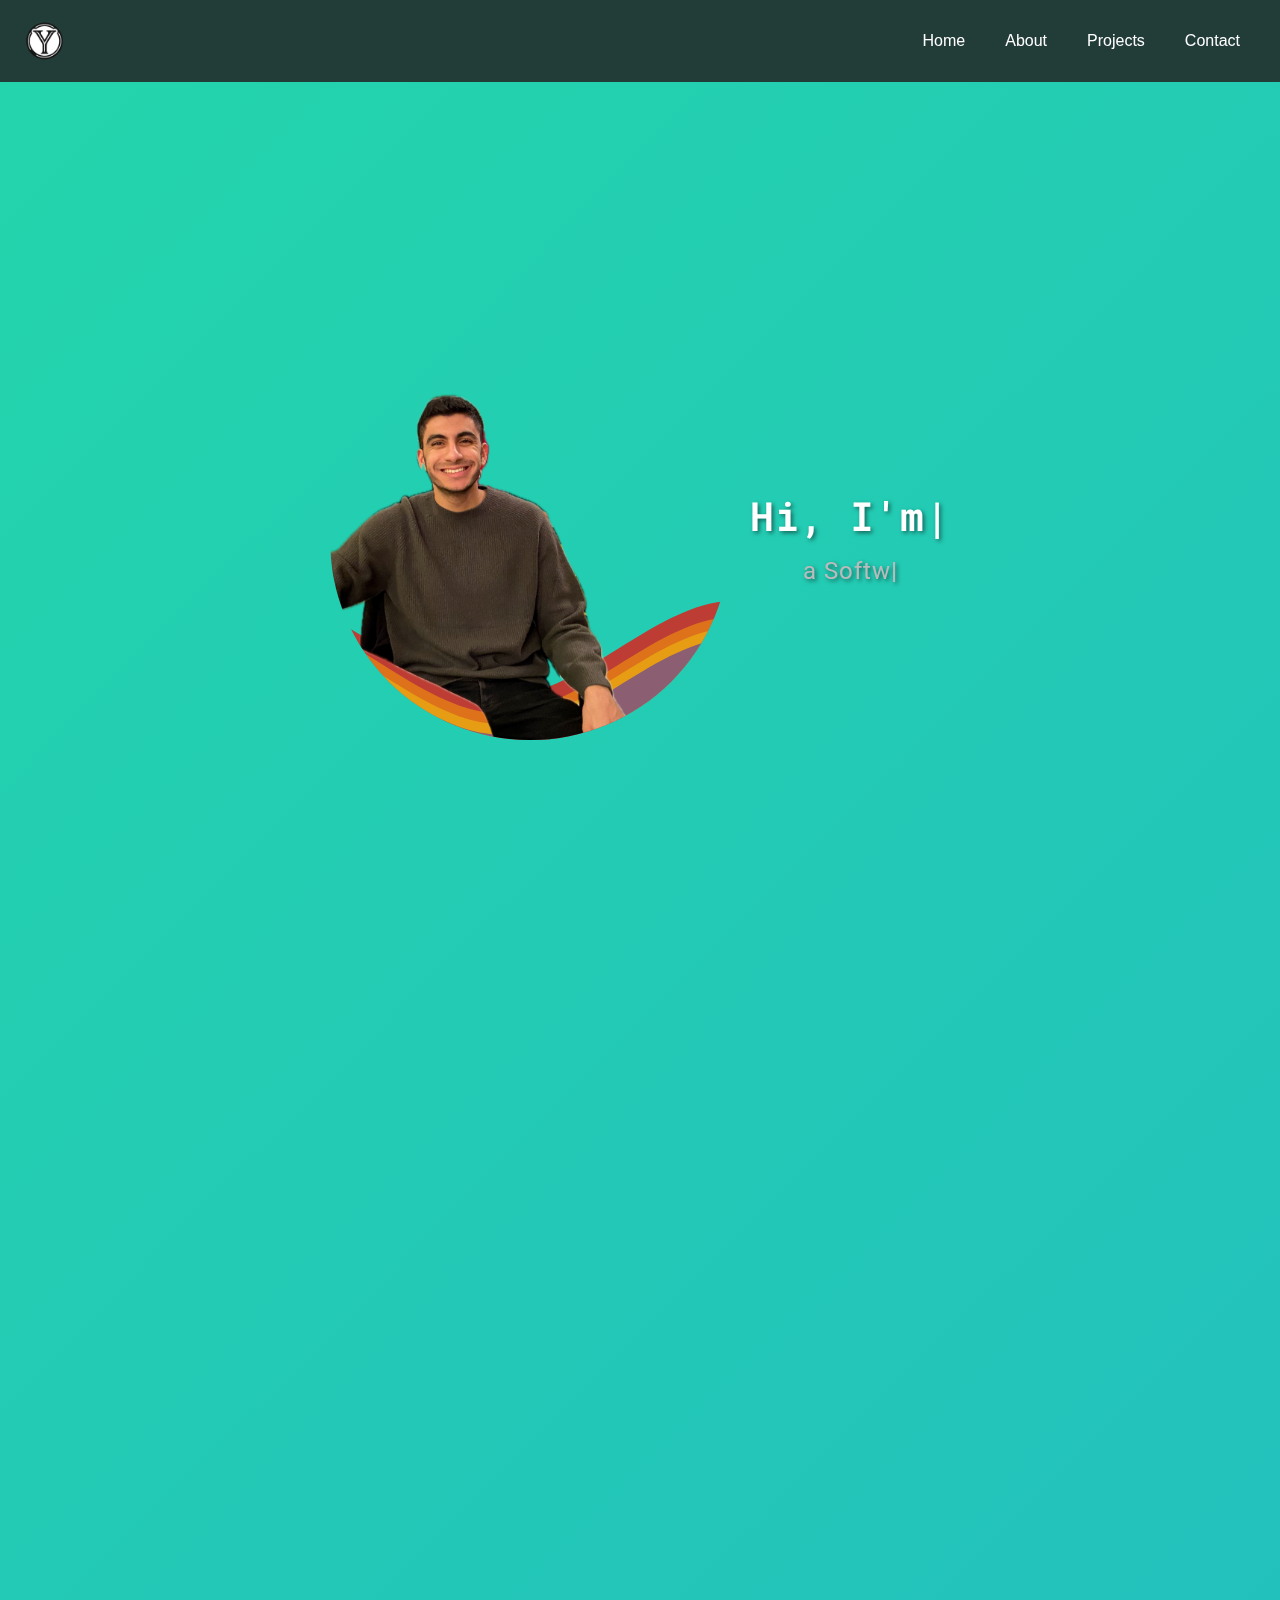
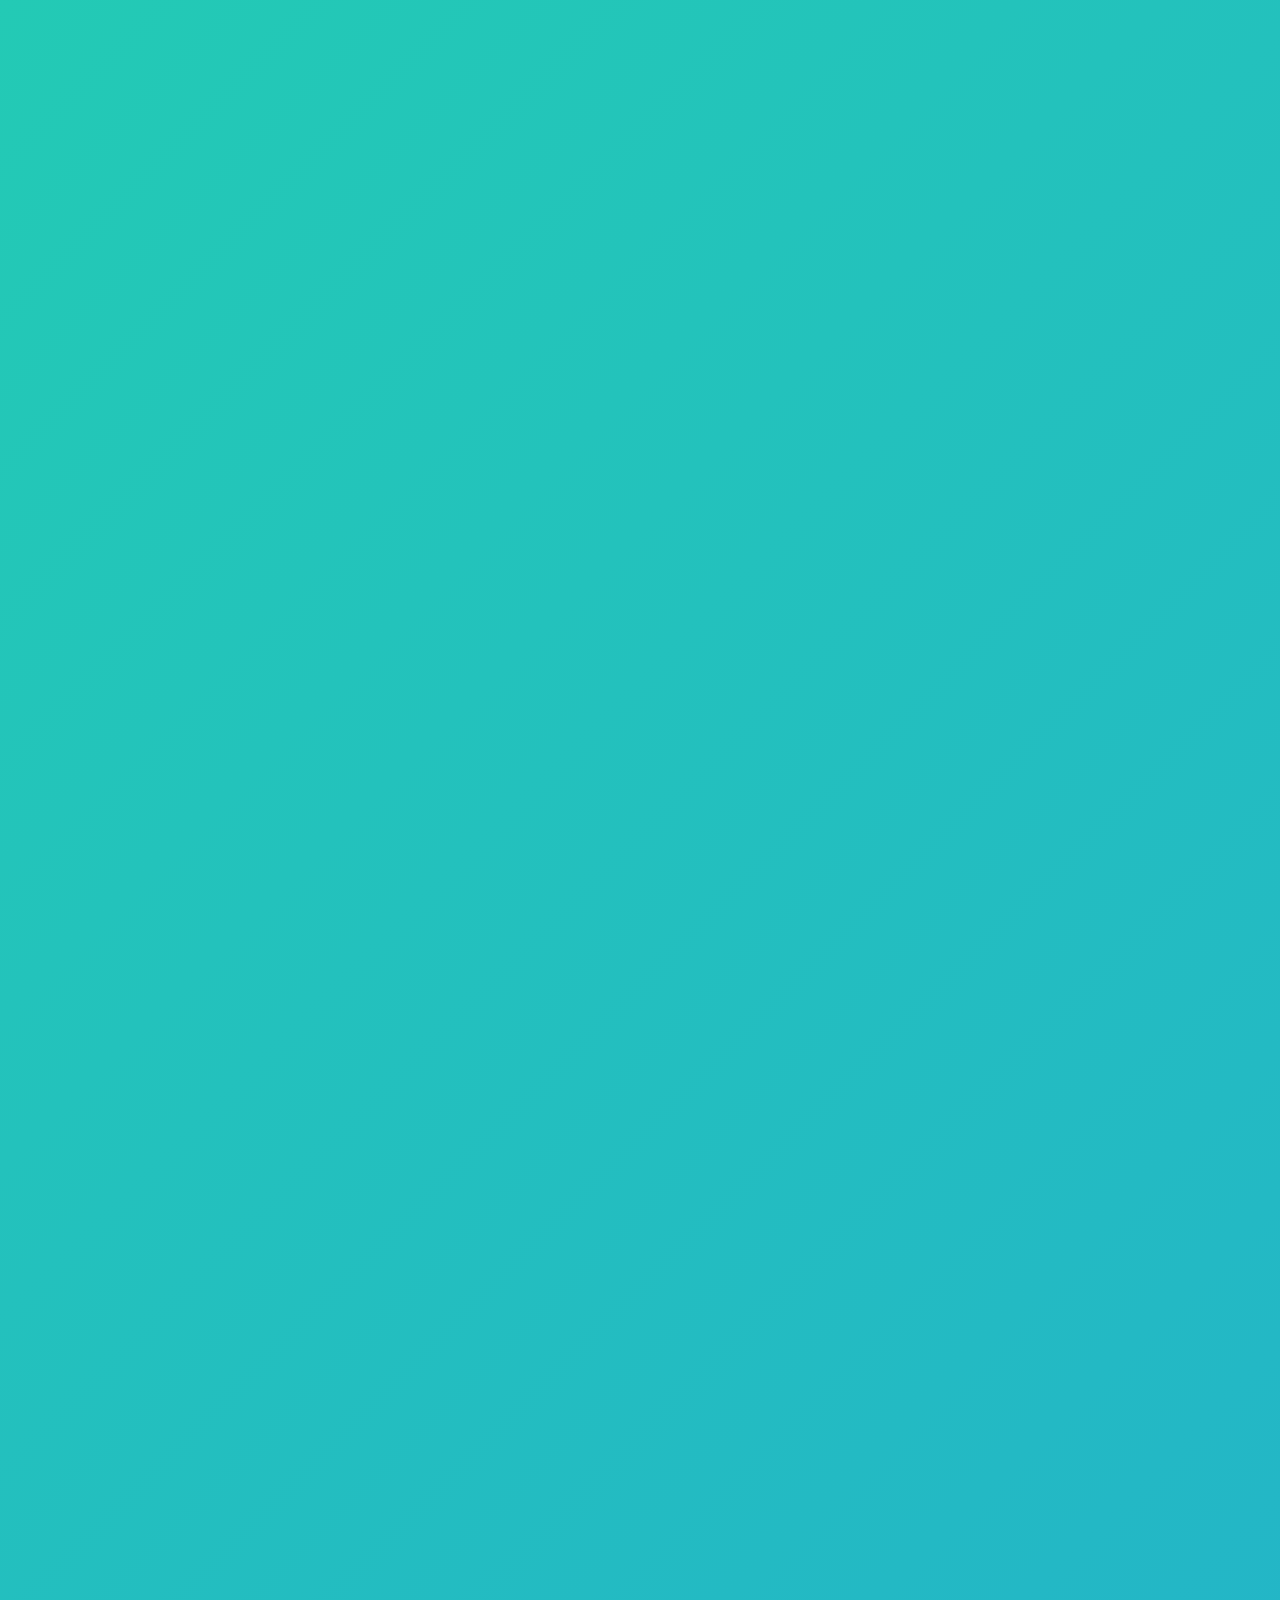
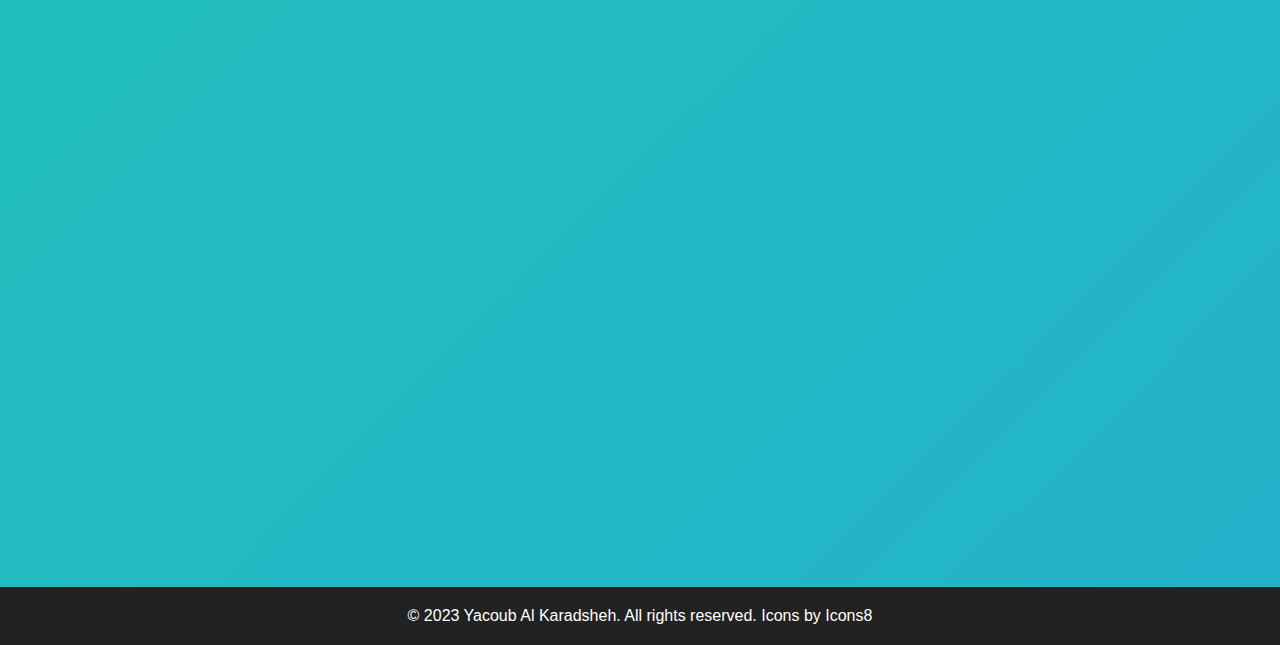
==== commit 4615bf72: "z" ====
--- a/index.html
+++ b/index.html
@@ -150,7 +150,7 @@
                         <p>This is a brief description of the project. It highlights the main features or the goal of
                             the project.</p>
                     </div>
-                    <a href="https://yacoubkaradsheh.com/Projects/imageEnhancement/IE.html" class="project-link">
+                    <a href="Projects/imageEnhancement/IE.html" class="project-link">
                         <i class="fas fa-external-link-alt"></i> Learn More
                     </a>
                     <a href="https://github.com/Yacoub01-K/ESRGAN-Image-Enhancement" class="project-link"
@@ -166,7 +166,7 @@
                             the project.</p>
                     </div>
 
-                    <a href="https://yacoubkaradsheh.com/Projects/ChatBot/chatbot.html"
+                    <a href="Projects/ChatBot/chatbot.html"
                         class="project-link">
                         <i class="fas fa-external-link-alt"></i> Learn More
                     </a>
@@ -198,7 +198,7 @@
                         <p>This is a brief description of the project. It highlights the main features or the goal
                             of the project.</p>
                     </div>
-                    <a href="https://yacoubkaradsheh.com/Projects/Gene/gene.html"
+                    <a href="Projects/Gene/gene.html"
                         class="project-link">
                         <i class="fas fa-external-link-alt"></i> Learn More
                     </a>
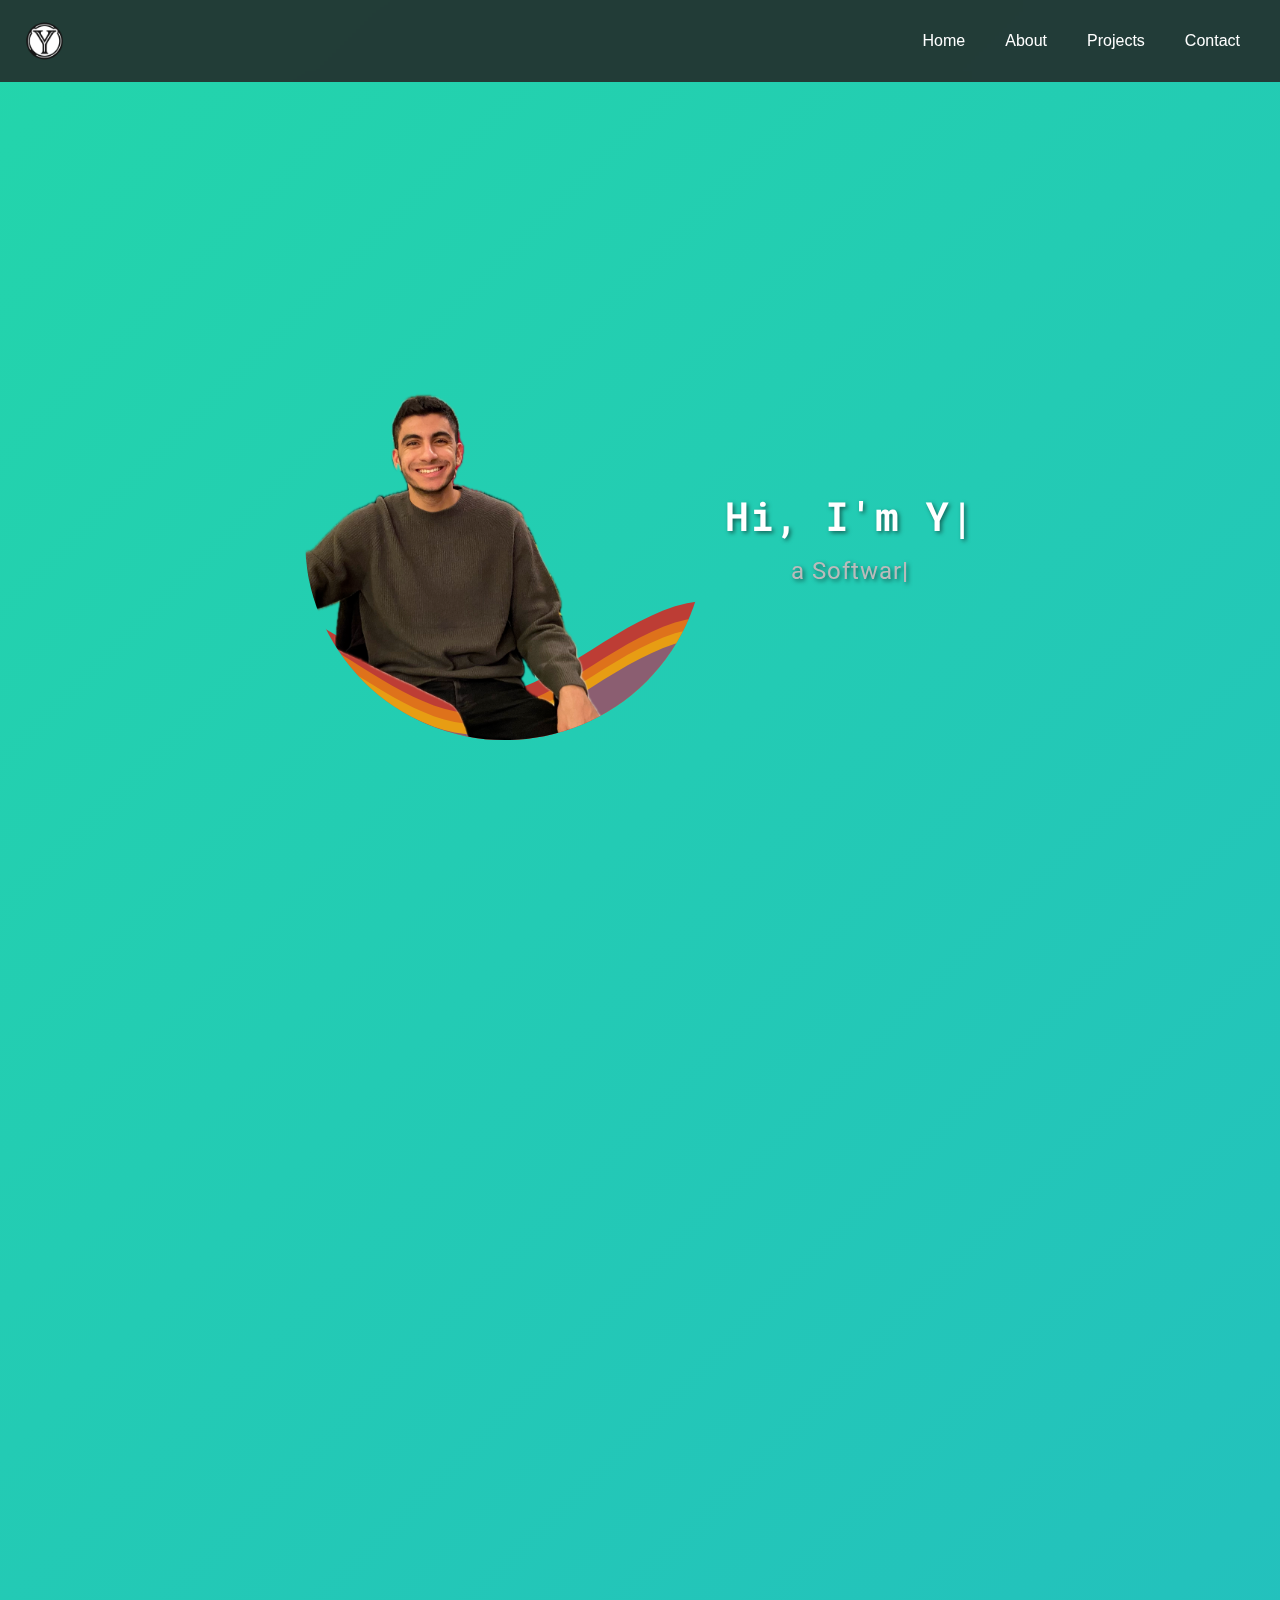
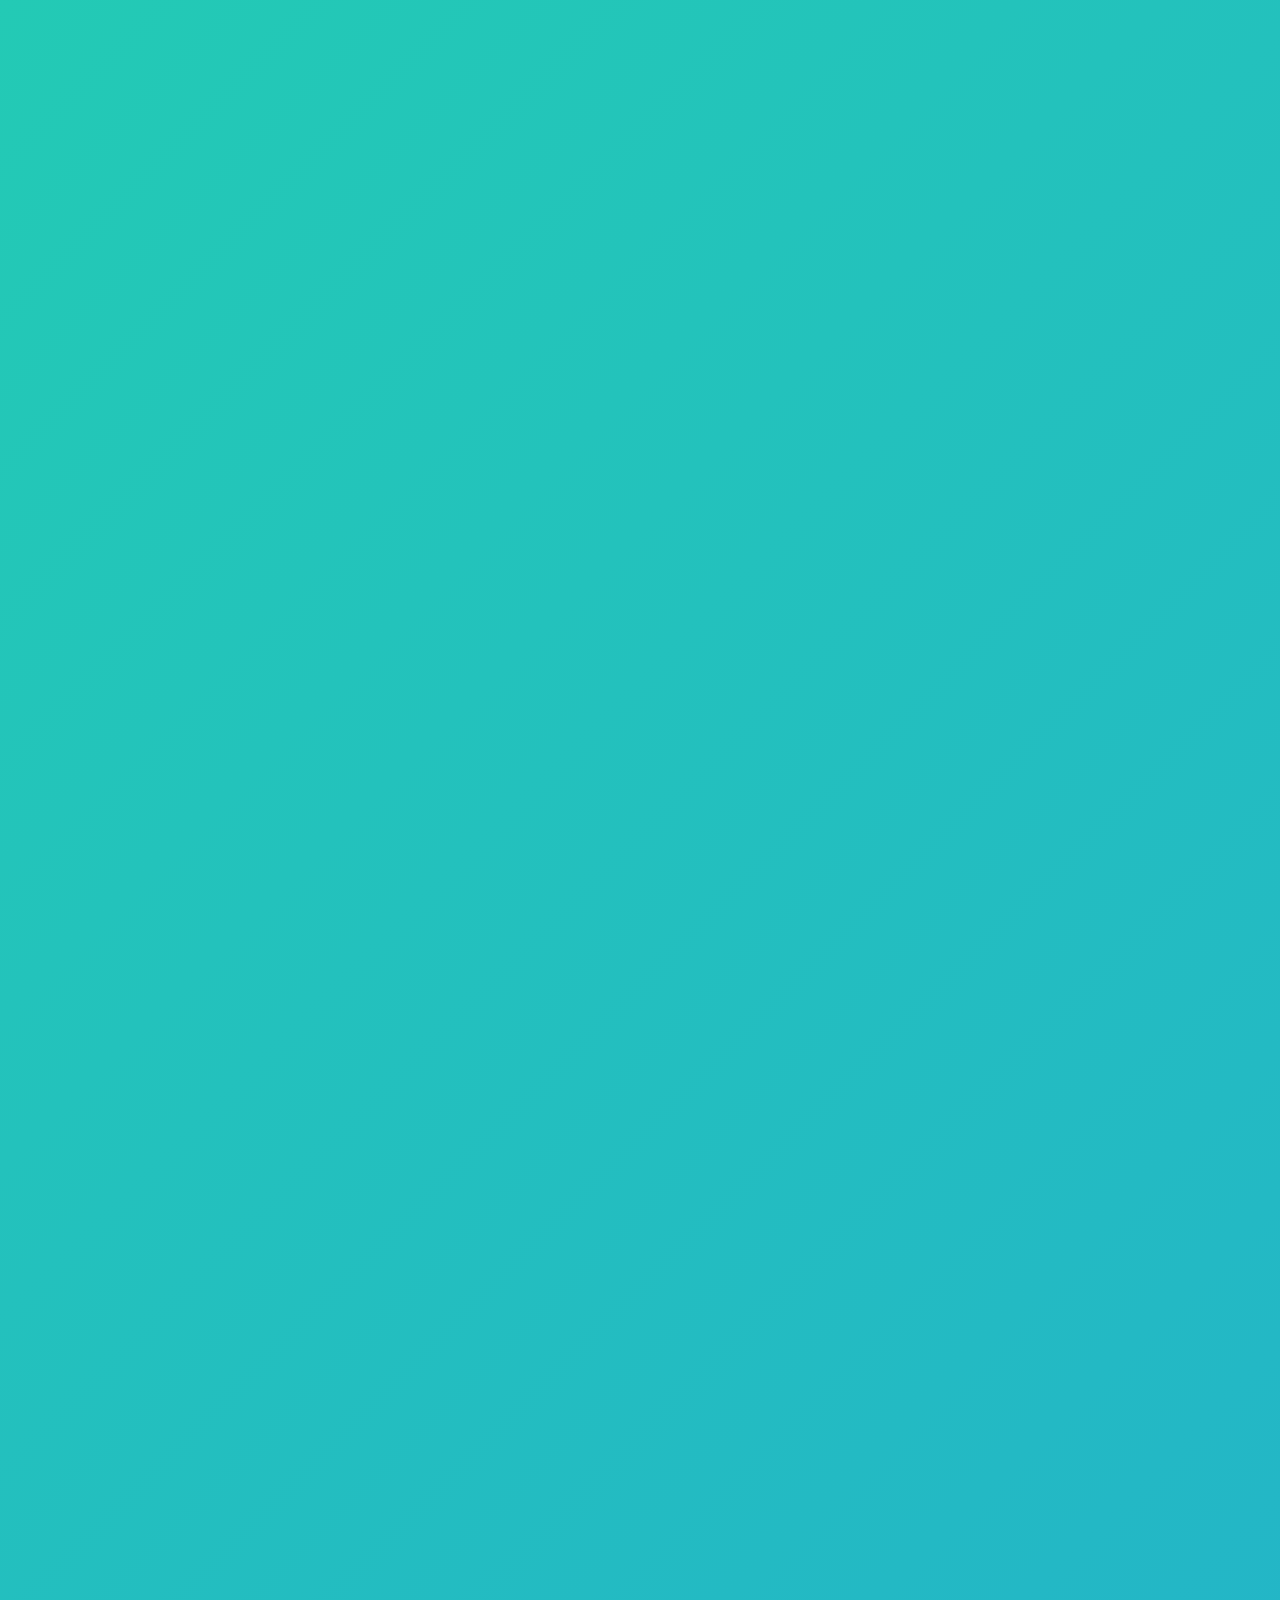
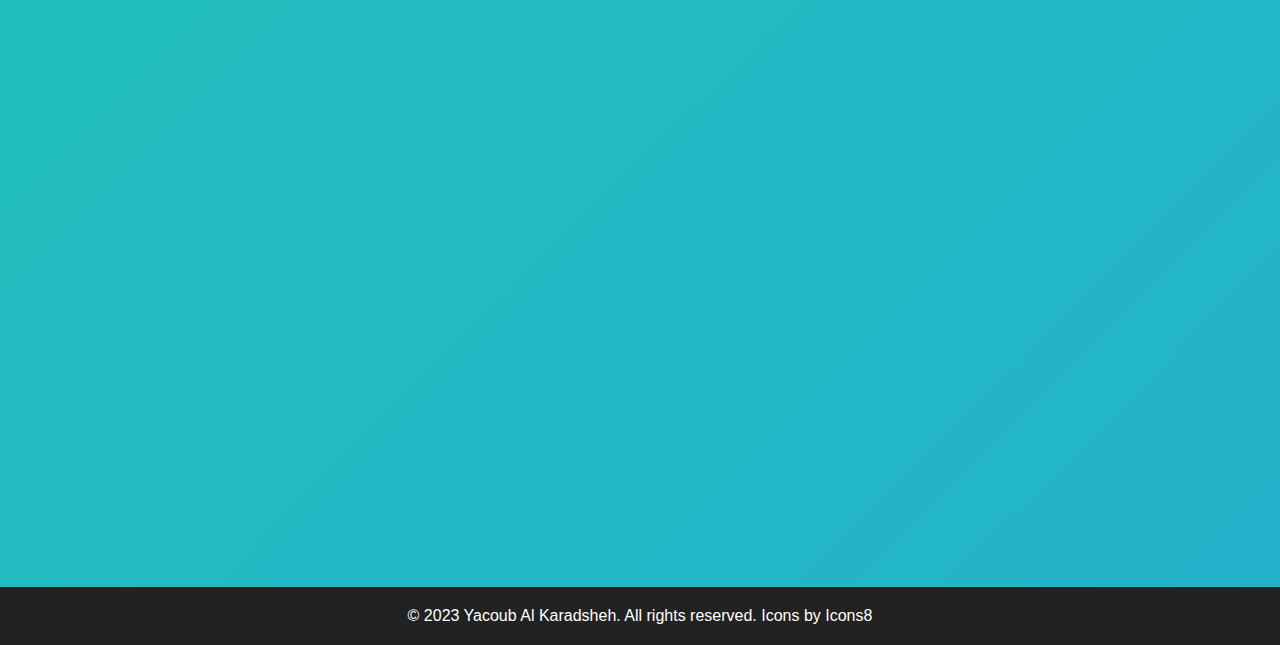
==== commit 433a4f76: "added icons" ====
--- a/index.html
+++ b/index.html
@@ -9,6 +9,8 @@
     <link href="https://fonts.googleapis.com/css2?family=Roboto:wght@400;900&family=Roboto+Mono:wght@700&display=swap"
         rel="stylesheet">
     <link rel="stylesheet" href="https://cdnjs.cloudflare.com/ajax/libs/font-awesome/5.15.1/css/all.min.css">
+        <link rel="icon" href="logo2.png" type="image/png">
+
 </head>
 
 <body>
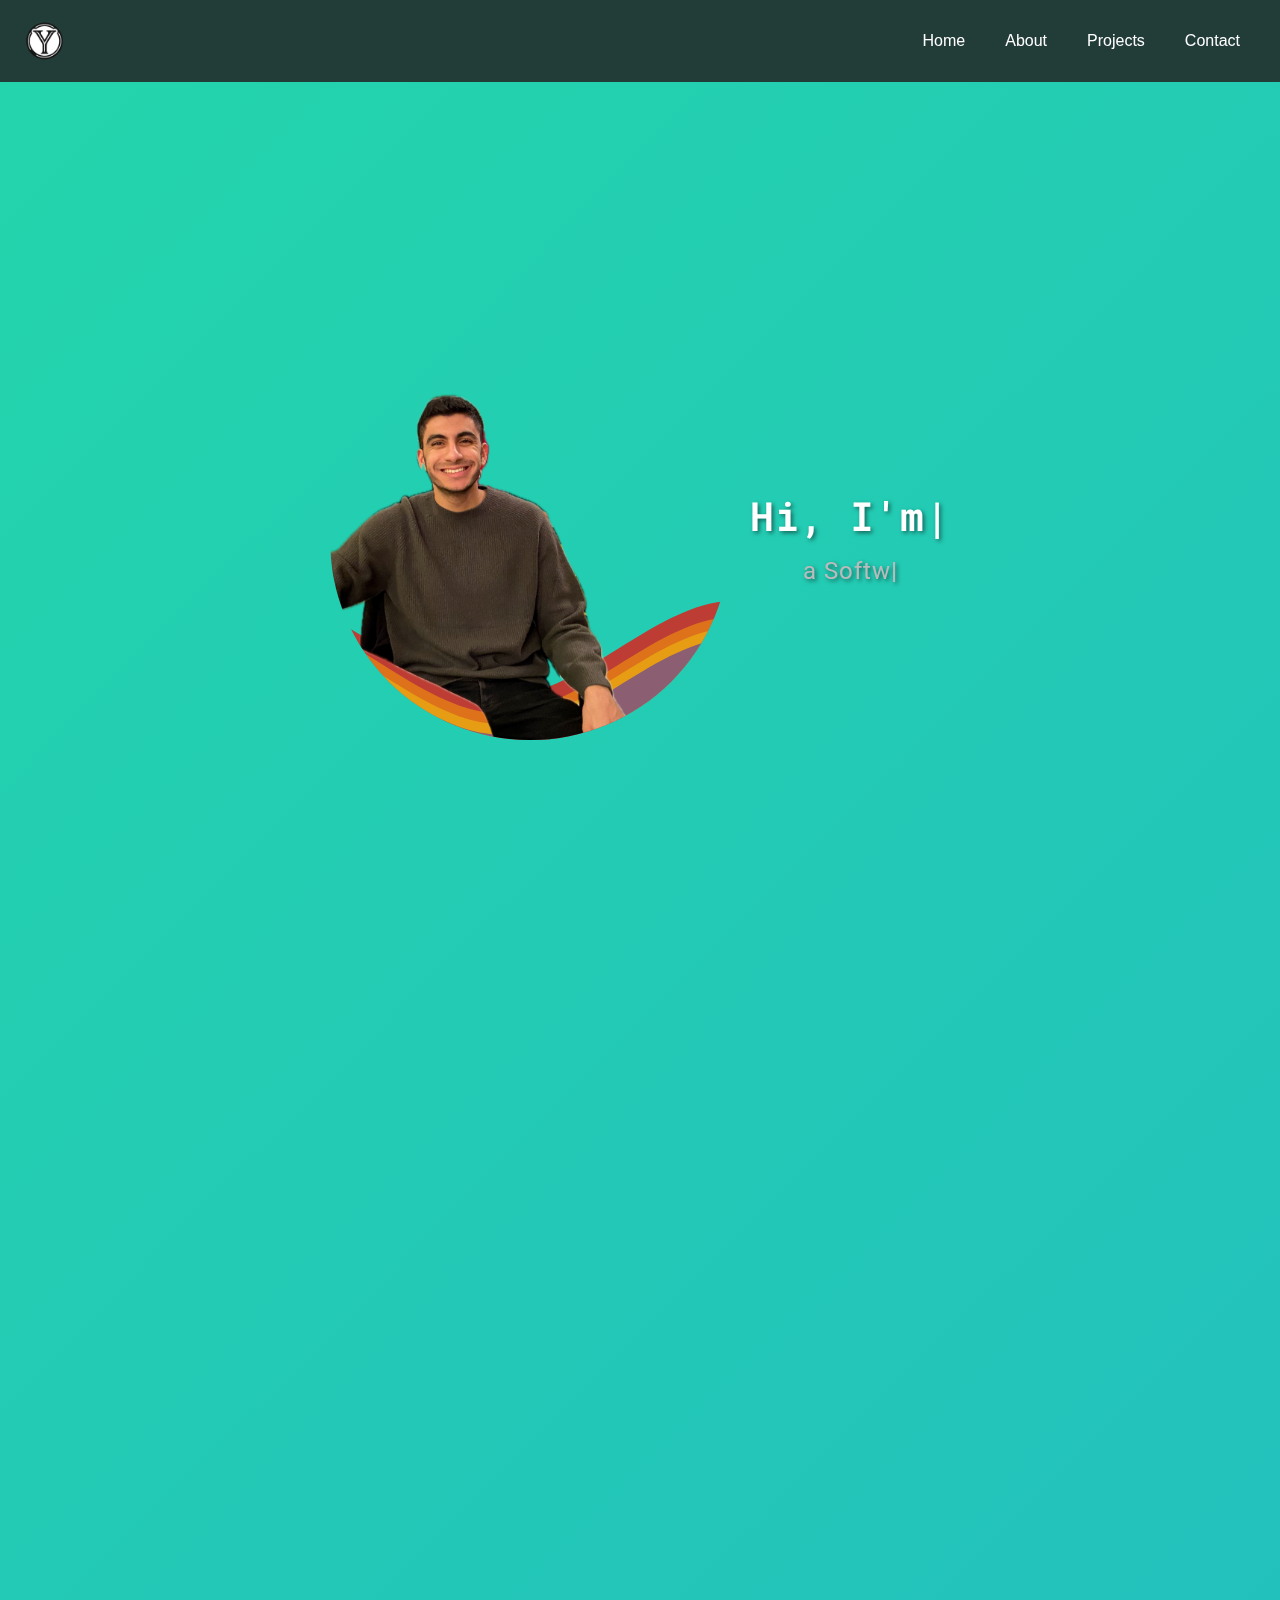
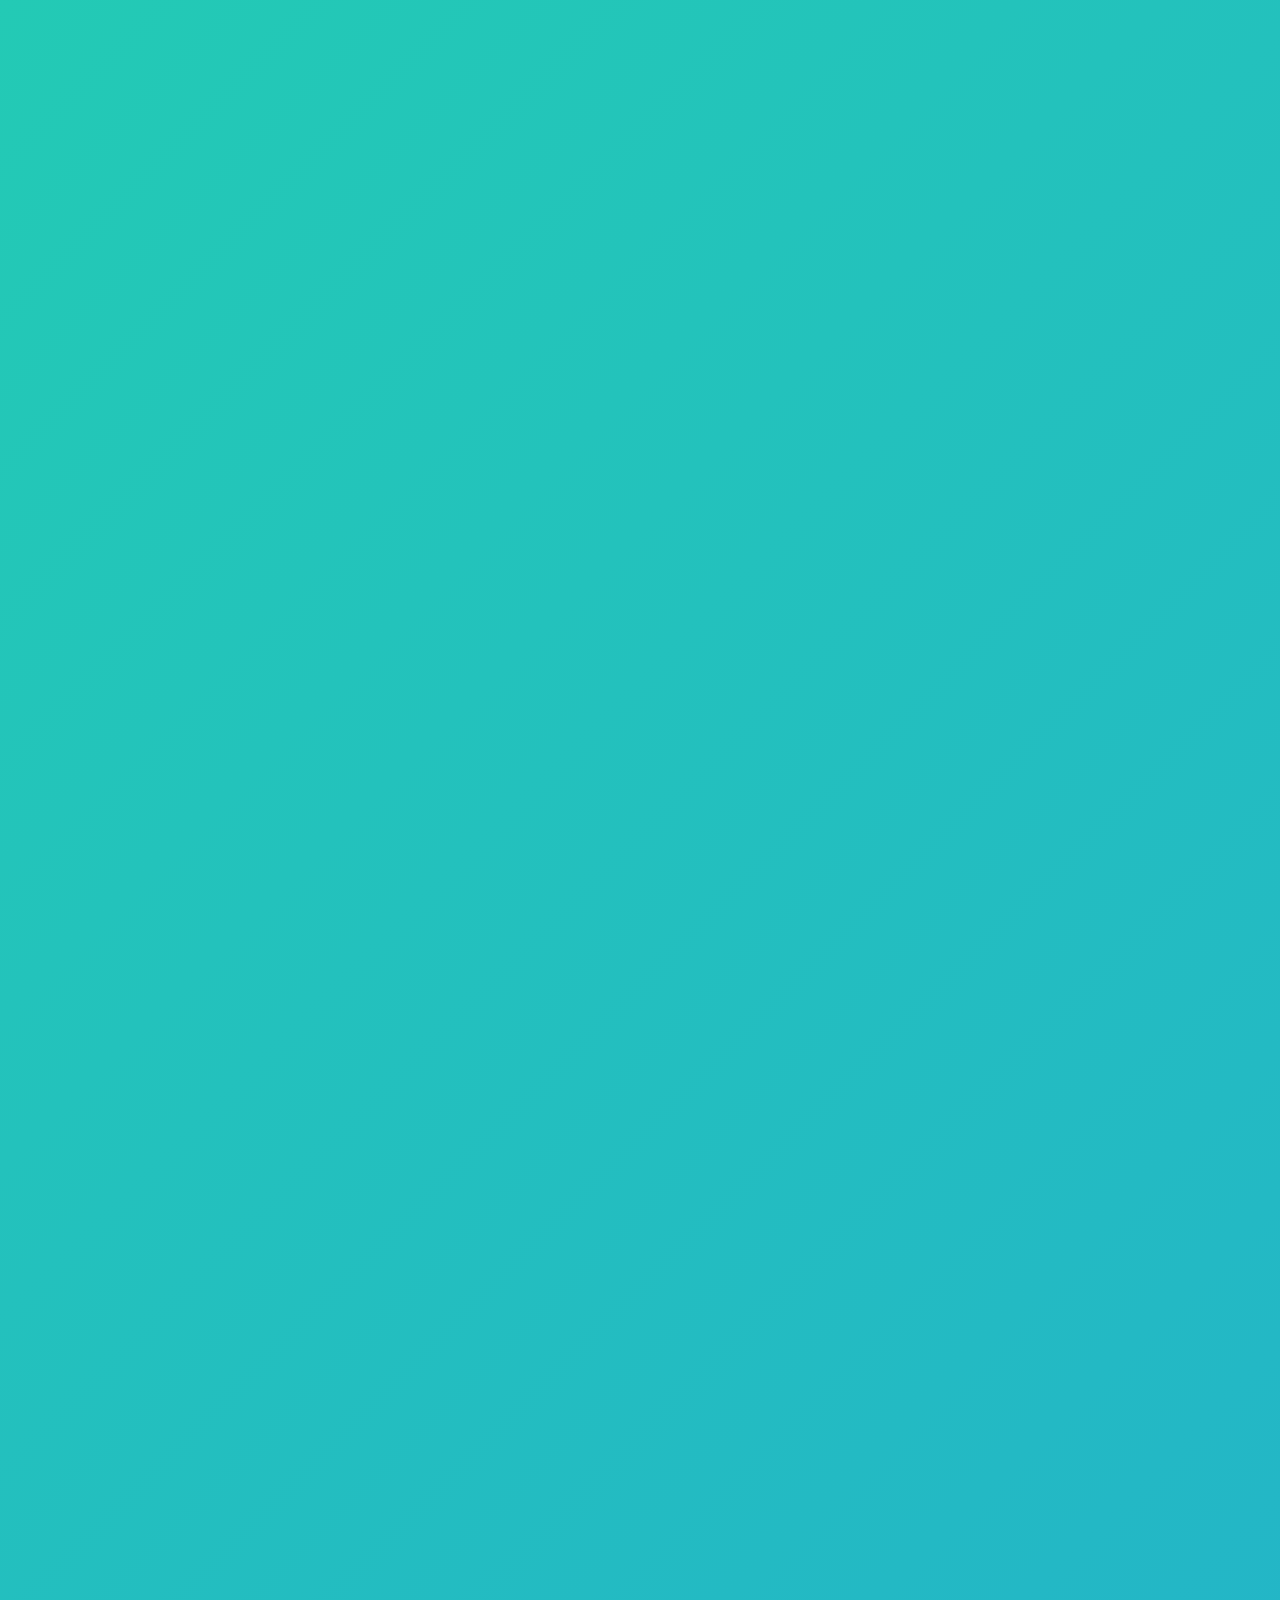
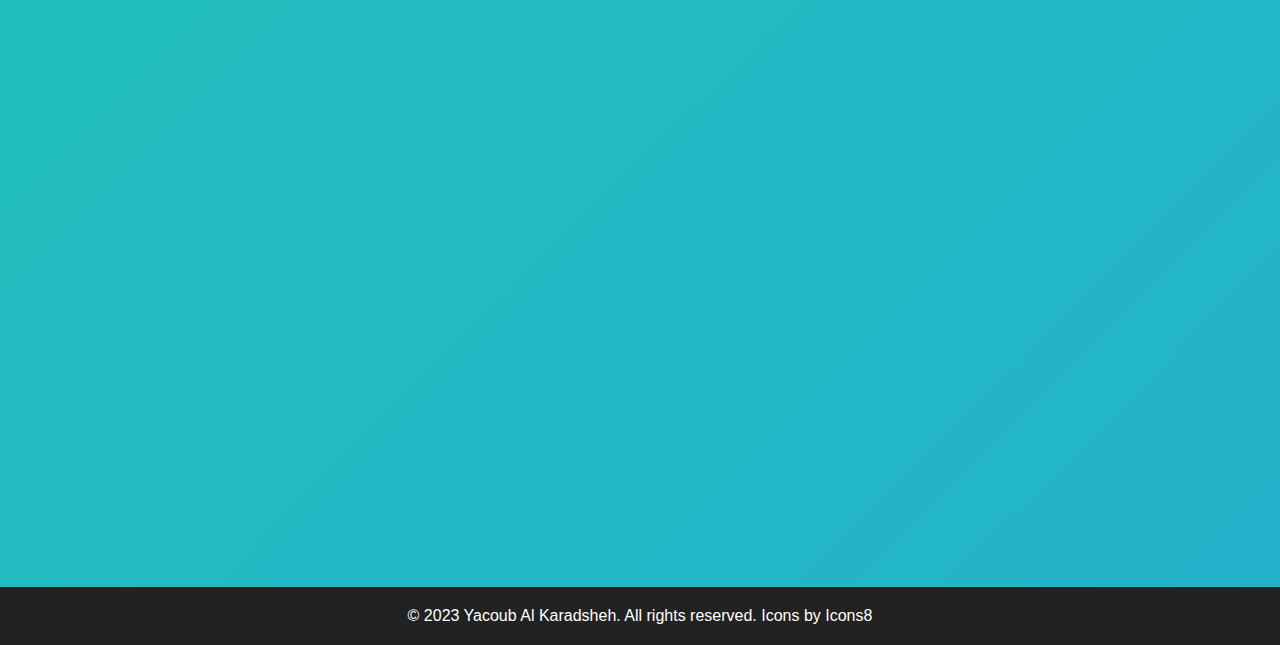
==== commit 1e9b6ecb: "1" ====
--- a/index.html
+++ b/index.html
@@ -9,7 +9,7 @@
     <link href="https://fonts.googleapis.com/css2?family=Roboto:wght@400;900&family=Roboto+Mono:wght@700&display=swap"
         rel="stylesheet">
     <link rel="stylesheet" href="https://cdnjs.cloudflare.com/ajax/libs/font-awesome/5.15.1/css/all.min.css">
-        <link rel="icon" href="logo2.png" type="image/png">
+    <link rel="icon" href="logo2.png" type="image/png">
 
 </head>
 
